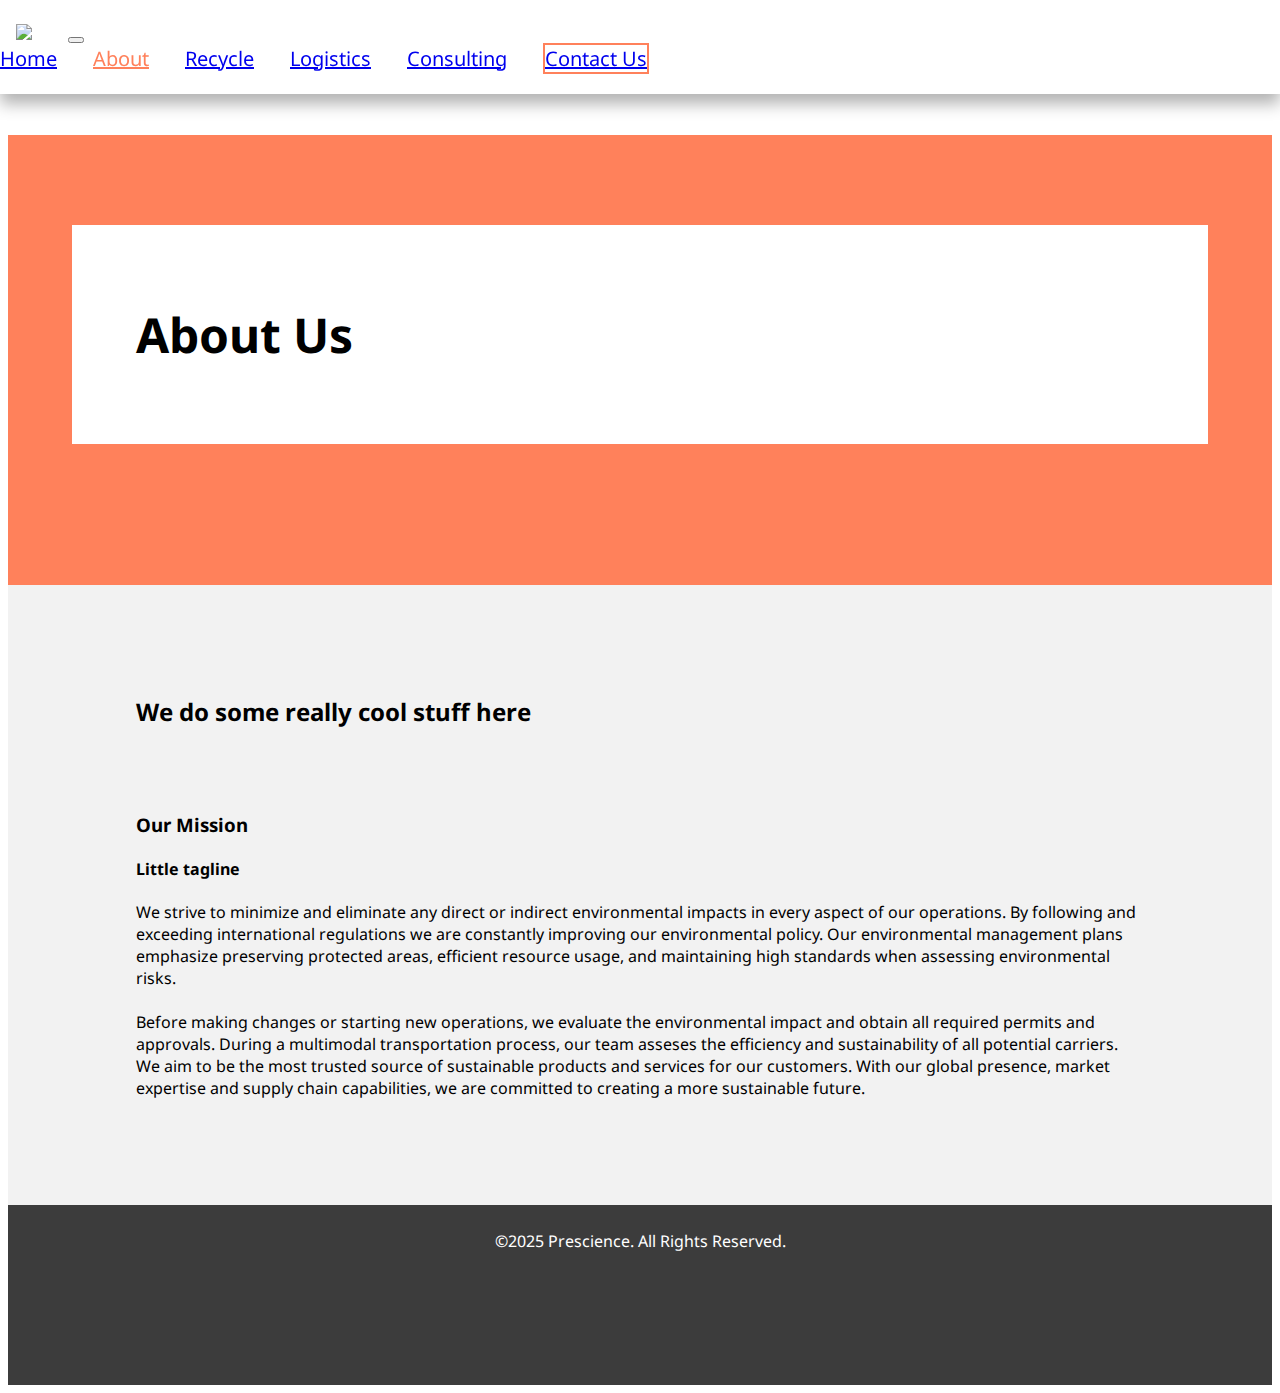
==== about.html @ 0ba4e9cc "see corresponding commits" ====
<!DOCTYPE html>
<html lang="en">
<head>
<link rel="icon" type="image/x-icon" href="favicon/favicon.ico">
<link rel="apple-touch-icon" sizes="180x180" href="favicon/apple-touch-icon.png">
<link rel="icon" type="image/png" sizes="32x32" href="favicon/favicon-32x32.png">
<link rel="icon" type="image/png" sizes="16x16" href="favicon/favicon-16x16.png">
<link rel="manifest" href="favicon/site.webmanifest">
<!--
<link rel="stylesheet" href="css/animate.css">
 -->
<meta charset="utf-8">
<meta name="viewport" content="width=device-width, initial-scale=1, shrink-to-fit=yes">
<meta name=”description” content="testing.">
<title>Prescience | About Us</title>
<link rel="preconnect" href="https://fonts.googleapis.com">
<link rel="preconnect" href="https://fonts.gstatic.com" crossorigin>
<link href="https://fonts.googleapis.com/css2?family=Noto+Sans:ital,wght@0,100;0,400;0,700;1,100;1,400;1,700&family=Poppins:wght@700&display=swap" rel="stylesheet"> 
<link rel="stylesheet" href="https://fonts.googleapis.com/css2?family=Material+Symbols+Outlined:opsz,wght,FILL,GRAD@20..48,100..700,0..1,0..1&display=swap"> 
<link href="https://cdn.jsdelivr.net/npm/bootstrap@5.3.0-alpha3/dist/css/bootstrap.min.css" rel="stylesheet" integrity="sha384-KK94CHFLLe+nY2dmCWGMq91rCGa5gtU4mk92HdvYe+M/SXH301p5ILy+dN9+nJOZ" crossorigin="anonymous">
<link rel="stylesheet" href="css/main.min.css">
</head>
<body>

 <nav class="navbar navbar-expand-lg">
    <div class="container-fluid">
      <a class="navbar-brand" href="#"><img class="navbar-logo" src="img/prescience-logo.png"></a>
      <button class="navbar-toggler" type="button" data-bs-toggle="collapse" data-bs-target="#navbarNavAltMarkup" aria-controls="navbarNavAltMarkup" aria-expanded="false" aria-label="Toggle navigation">
        <span class="navbar-toggler-icon"></span>
      </button>
      <div class="collapse navbar-collapse" id="navbarNavAltMarkup">
        <div class="navbar-nav">
          <a class="nav-link" href="index.html">Home</a>
          <a class="nav-link active" aria-current="page" href="about.html">About</a>
          <a class="nav-link" href="recycle.html">Recycle</a>
          <a class="nav-link" href="logistics.html">Logistics</a>
          <a class="nav-link" href="consulting.html">Consulting</a>
          <a class="nav-link contact-us-nav" href="contact-us.html">Contact Us</a>
        </div>
        <!--<form class="d-flex nav-search" role="search">
            <input class="form-control me-2" type="search" placeholder="Search" aria-label="Search">
            <button class="btn btn-outline-success" type="submit">Search</button>
          </form>-->
      </div>
    </div>
  </nav>
<section class="content container-fluid">

    <section class="about-heading-section container-fluid">
        <div class="row">
            <div class="col-5 about-heading-float">
              <div class="row">
                <div class="col-12">
                  <h1>About Us</h1>
                </div>
              </div>
            </div>
        </div>
    </section>

    <section class="about-body-section container-fluid">
        <div class="row">
            <div class="col-12 about-tagline">
                <h2> We do some really cool stuff here</h2>
            </div>
            <div class="col-12 about-body-content">
                <h3>Our Mission</h3>
                <h4>Little tagline</h4>
                <p>We strive to minimize and eliminate any direct or indirect environmental impacts in every aspect of our operations. By following and exceeding international regulations we are constantly improving our environmental policy. Our environmental management plans emphasize preserving protected areas, efficient resource usage, and maintaining high standards when assessing environmental risks.
                    <br><br>
                    Before making changes or starting new operations, we evaluate the environmental impact and obtain all required permits and approvals. During a multimodal transportation process, our team asseses the efficiency and sustainability of all potential carriers. We aim to be the most trusted source of sustainable products and services for our customers. With our global presence, market expertise and supply chain capabilities, we are committed to creating a more sustainable future.
                </p>
            </div>
        </div>
    </section>

    <footer class="footer-section container-fluid">
        <div class="row footer-top">
    
          
        <div class="col-12 col-sm-12 col-md-12 col-lg-4 footer-nav footer-copyright">
          <p>&copy;2025 Prescience. All Rights Reserved.</p>
          </div>
        
        <div class="col-12 col-sm-12 col-md-12 col-lg-4 footer-logo">
          <a href="index.html">
            <img alt="" src="img/prescience-logo-white.png">
          </a>
        </div>
    
        <div class="col-12 col-sm-12 col-md-12 col-lg-4 footer-nav">
          <a href="contact-us.html" class="footer-link">Contact Us</a>
          <a href="#" class="footer-link">Privacy Policy</a>
          <a href="#" class="footer-link">Terms &amp; Conditions</a>
        </div>
        </div>
    
    </footer>
    
    
    </section>
    
     <script src="https://cdn.jsdelivr.net/npm/bootstrap@5.3.0-alpha3/dist/js/bootstrap.bundle.min.js" integrity="sha384-ENjdO4Dr2bkBIFxQpeoTz1HIcje39Wm4jDKdf19U8gI4ddQ3GYNS7NTKfAdVQSZe" crossorigin="anonymous"></script>
     <script src="main.js"></script> 
    </body>
    </html>
---- css/main.min.css ----
body{font-family:"Noto Sans",sans-serif,"Noto Sans"}.content{margin-top:15vh;margin-left:0;margin-right:0;padding:0}.navbar{position:fixed;top:0;left:0;width:100%;height:relative;z-index:100;background-color:#fff;padding-top:2.5vh;padding-bottom:2.5vh;box-shadow:0 10px 15px 0 rgba(0,0,0,.3)}.navbar .navbar-collapse{text-align:left}.navbar .navbar-brand{margin-right:2em;margin-left:1em;width:30vw}@media (min-width:768px){.navbar .navbar-brand{width:20vw}}@media (min-width:992px){.navbar .navbar-brand{width:12vw}}.navbar .navbar-brand .navbar-logo{left:0;top:0;width:100%}.navbar .nav-link{font-size:1.25em}@media (min-width:992px){.navbar .nav-link{margin-right:2vw}}@media (min-width:1200px){.navbar .nav-link{margin-right:2.5vw}}.navbar .nav-link:hover{color:#ff815b}.navbar .navbar-nav .nav-link.active,.navbar .navbar-nav .navbar-nav .nav-link.show{color:#ff815b}.navbar .navbar-nav .contact-us-nav{border:2px solid #ff815b}.navbar .navbar-nav .contact-us-nav:hover{color:#fff;background-color:#ff815b}.navbar .navbar-nav .contact-us-nav.active{color:#fff;background-color:#ff815b}.navbar .nav-search{position:absolute;right:5%}.navbar .nav-search .btn{color:#000;border-color:#ff815b}.navbar .nav-search .btn:hover{background-color:#ff815b;color:#fff}footer{background-color:#3c3c3c;height:30vh;overflow:hidden;width:100%;margin:auto;text-align:center;display:grid;place-items:center}@media (min-width:992px){footer{height:20vh}}footer .footer-top{padding:1vh 0;margin:auto;width:100%}footer .footer-logo{margin:auto;text-align:center;min-height:10vh}@media (min-width:992px){footer .footer-logo{height:15vh}}@media (min-width:1200px){footer .footer-logo{height:20vh}}footer .footer-logo img{height:10vh}@media (min-width:992px){footer .footer-logo img{height:15vh}}@media (min-width:1200px){footer .footer-logo img{height:20vh}}footer .footer-nav{margin:auto;text-align:center}footer .footer-nav .footer-link{text-decoration:none;padding-bottom:.5vw;color:#fff;display:block}footer .footer-nav .footer-link:hover{color:#ff815b}footer .footer-copyright{margin:auto}footer .footer-copyright p{color:#fff}.content{background-color:#f2f2f2}.intro-hero{position:relative;overflow:hidden;padding:0;max-height:70vh}.intro-hero .hero-img-container{width:100%;padding:0;margin:auto}.intro-hero .hero-img-container .hero-img{width:100%;height:auto}.intro-hero .hero-overlay{position:absolute;top:0;left:0;width:100%;height:100%;background-image:linear-gradient(to right,#000,rgba(51,51,51,.25));color:#fff;text-shadow:0 1px 3px rgba(0,0,0,.01);display:flex;justify-content:center;align-items:center}.intro-hero .hero-overlay .hero-content{padding-left:10%;margin:auto;width:100%}.intro-hero .hero-overlay .hero-content h2{font-size:2em;margin-bottom:2vh;font:Poppins,sans-serif,Poppins;font-weight:700}@media (min-width:768px){.intro-hero .hero-overlay .hero-content h2{margin-bottom:5vh;font-size:3em}}.intro-hero .hero-overlay .hero-content p{font-size:1em;margin-bottom:2vh}@media (min-width:768px){.intro-hero .hero-overlay .hero-content p{margin-bottom:5vh;font-size:1.5em}}.intro-hero .hero-overlay .hero-content .btn{font-size:1em;background-color:#ff815b;border-color:#ff815b}.intro-hero .hero-overlay .hero-content .btn:hover{background-color:#ff5b5b;border-color:#ff5b5b}@media (min-width:768px){.intro-hero .hero-overlay .hero-content .btn{font-size:1.25em}}.intro-callout-section{padding:10vh 5vw}.intro-callout-section .intro-callout-heading{display:flex;justify-content:center;align-items:center}.intro-callout-section .intro-callout-heading h3{font:Poppins,sans-serif,Poppins;font-size:3.5em}.intro-callout-section .intro-callout-heading h3 b{color:#ff815b;font-weight:400}.intro-callout-section .intro-callout-body .intro-callout-icon{font-size:5em;color:#ff815b;font-weight:900;display:flex;justify-content:center;align-items:center;margin-bottom:5vh}.intro-callout-section .intro-callout-body h4{font-weight:700;font-size:2em}.intro-callout-section .intro-callout-body p{line-height:2em}.our-mission-section{background-color:#ff815b;height:auto;min-height:60vh;padding:10vh 5vw;margin-bottom:10vh}.our-mission-section .our-mission-float{background-color:#fff;padding:5vh 5vw;width:100%}@media (min-width:768px){.our-mission-section .our-mission-float{width:auto;display:grid;place-items:right}}@media (min-width:992px){.our-mission-section .our-mission-float{width:auto}}.our-mission-section .our-mission-float h3{font:Poppins,sans-serif,Poppins;font-weight:700;font-size:3em}.our-mission-section .our-mission-float .learn-more{background-color:#ff815b;border-color:#ff815b}.our-mission-section .our-mission-float .learn-more:hover{background-color:#ff5b5b;border-color:#ff5b5b}.get-started{margin-bottom:10vh}.get-started .get-started-head{margin:auto;text-align:center;width:100%;margin-bottom:10vh}.get-started .get-started-head h3{font:Poppins,sans-serif,Poppins;font-weight:700;font-size:3em;color:#000}.get-started .get-started-body{padding:0 5vw;margin:auto;width:100%}.get-started .get-started-body .get-started-quad{margin-bottom:1.5rem;text-align:left}@media (min-width:0px){.get-started .get-started-body .get-started-quad{text-align:center}}@media (min-width:768px){.get-started .get-started-body .get-started-quad{text-align:left}}.get-started .get-started-body .get-started-quad p{margin-bottom:5vh}.get-started .get-started-body .get-started-quad .get-started-icon{font-size:5em;color:#ff815b;font-weight:900;display:flex;justify-content:center;align-items:center;margin-bottom:5vh}.contact-callout-section{background-color:#333;width:100%;height:auto;padding:10vh 0;margin-bottom:10vh}.contact-callout-section .cover-container{margin:auto;max-width:42em}.contact-callout-section .cover-container h3{font:Poppins,sans-serif,Poppins;font-weight:700;font-size:3em;color:#fff}.contact-callout-section .cover-container p{font:"Noto Sans",sans-serif,"Noto Sans";color:#fff}.services-description{padding:0 10vw}.services-description .services-desc-cell{display:block;position:relative;margin-bottom:5vh}.services-description .services-desc-cell a{text-decoration:none;color:#000;display:block;width:100%;height:100%;padding:1vh 1vw}.services-description .services-desc-cell a:hover{position:relative;box-shadow:0 0 5px 0 rgba(0,0,0,.75)}.services-description .services-desc-cell a h4{font:Poppins,sans-serif,Poppins;font-weight:700;font-size:1.5em}.services-description .services-desc-cell a p{line-height:2em}.services-description .services-desc-cell a .services-desc-icon{font-size:5em;color:#ff815b;font-weight:900;display:flex;justify-content:center;align-items:center;margin-bottom:5vh}.about-callout-section{height:auto;min-height:40vh;background-color:#333;padding:5vh 5vw}.about-callout-section .about-callout-header h3{font:Poppins,sans-serif,Poppins;font-weight:700;font-size:3em;color:#fff}.about-callout-section .about-callout-body p{font:"Noto Sans",sans-serif,"Noto Sans";color:#fff}.about-callout-section .about-callout-body .learn-more{background-color:#fff;border-color:#fff;color:#000}.about-callout-section .about-callout-body .learn-more:hover{background-color:#ff815b;border-color:#ff815b;color:#fff}.about-callout-section .about-callout-body a h4{font-size:1.25em}.btn-light,.btn-light:focus,.btn-light:hover{color:#333;text-shadow:none}.triple-box-section{padding:4rem 0;background-image:linear-gradient(to right,#db5c35,#ff815b)}.triple-box-section .triple-box-header{width:100%;margin:auto;text-align:center;margin-bottom:10vh}.triple-box-section .triple-box-header h3{text-align:center;font:Poppins,sans-serif,Poppins;font-weight:700;font-size:2em;color:#fff}@media (min-width:768px){.triple-box-section .triple-box-header h3{font-size:3em}}.triple-box-section .box{background-color:#fff;padding:2rem;border:1px solid #ccc;border-radius:.5rem;margin-bottom:5vh}.triple-box-section .box .box-heading{font-size:1.5rem;margin-bottom:1rem}.triple-box-section .box .box-divider{border-top:1px solid #ccc;margin:1rem 0}.triple-box-section .box .box-content{font-size:1rem}.contact-us-section{padding:10vh 0 10vh 0}.contact-us-section h2{font:Poppins,sans-serif,Poppins;font-size:3em;font-weight:700;margin-bottom:5vh}.contact-us-section form .form-group{margin-bottom:5vh}.about-heading-section{background-color:#ff815b;height:auto;min-height:30vh;padding:10vh 5vw}.about-heading-section .about-heading-float{background-color:#fff;padding:5vh 5vw;width:100%}@media (min-width:768px){.about-heading-section .about-heading-float{width:auto;display:grid;place-items:right}}@media (min-width:992px){.about-heading-section .about-heading-float{width:auto}}.about-heading-section .about-heading-float h1{font:Poppins,sans-serif,Poppins;font-weight:700;font-size:3em}.about-body-section{padding:10vh 10vw}.about-body-section .about-tagline{padding-bottom:5vh}.about-body-section .about-body-content h3{font-weight:700}
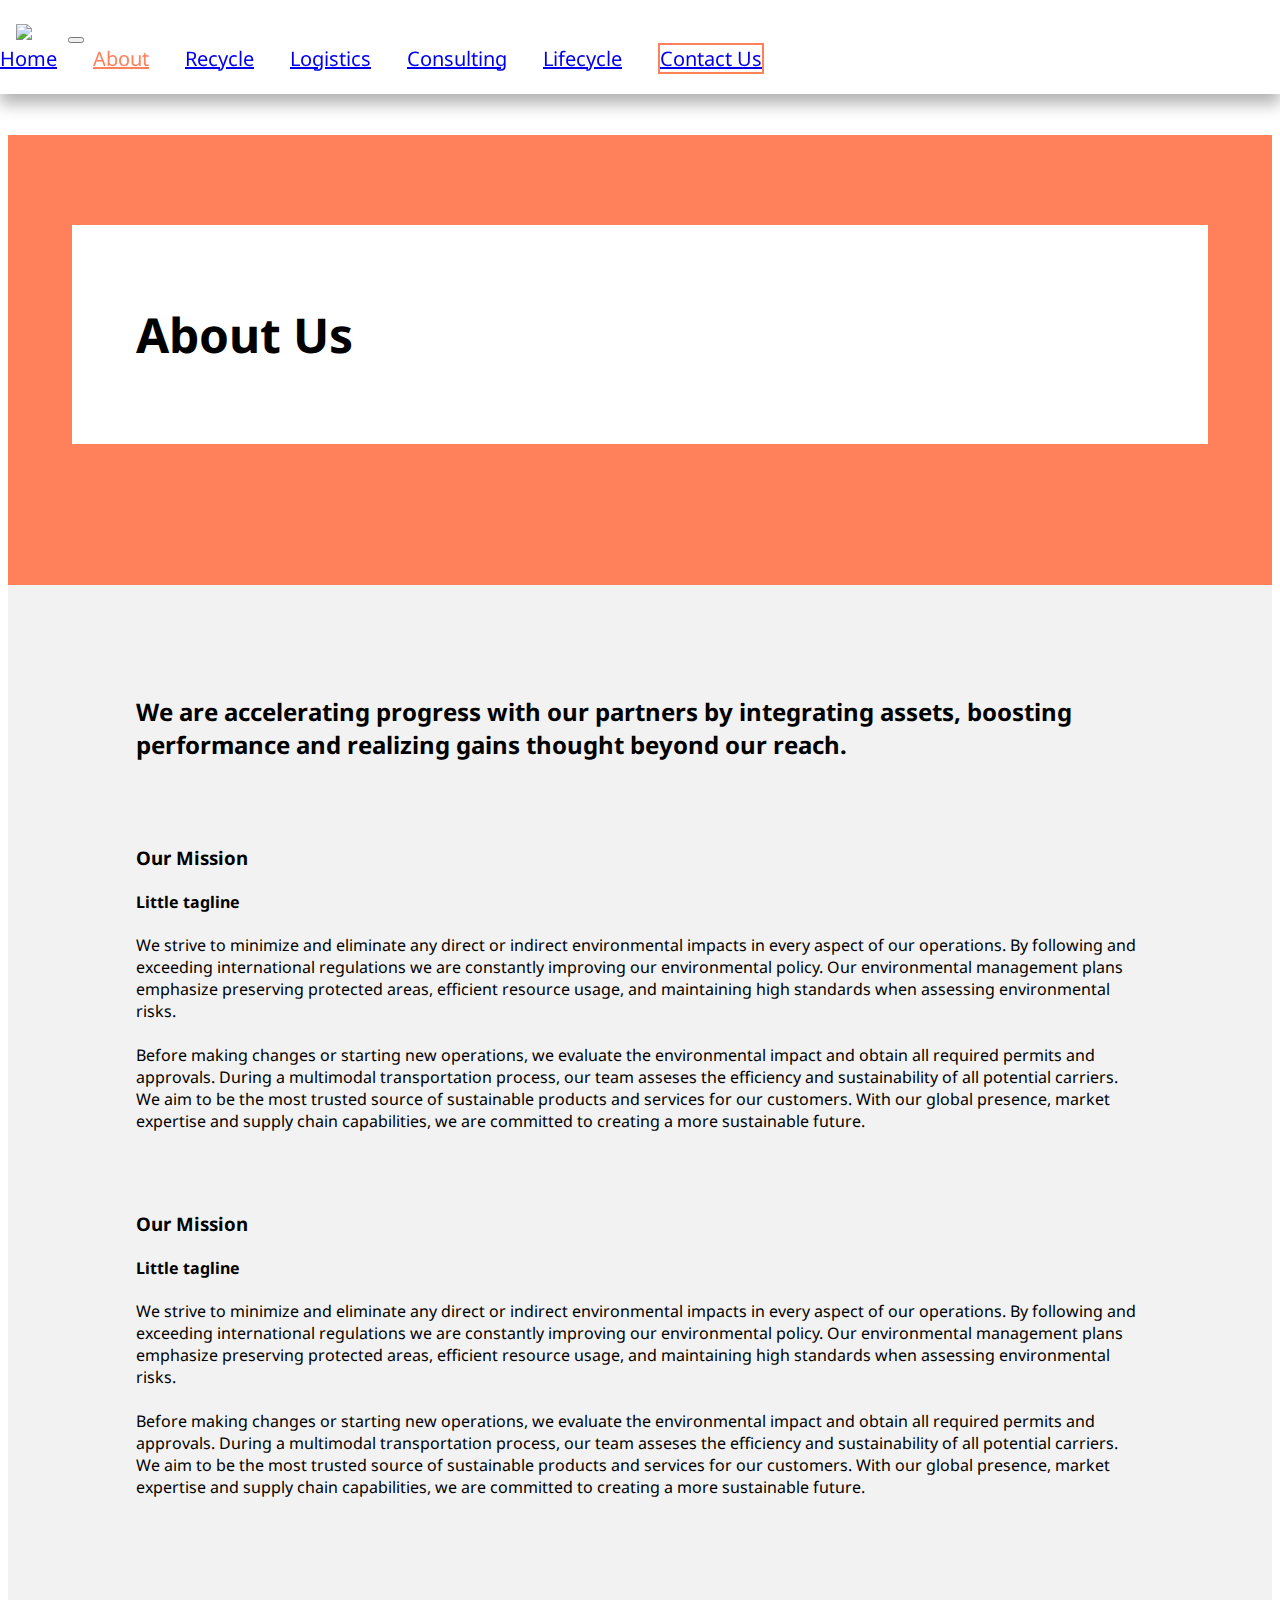
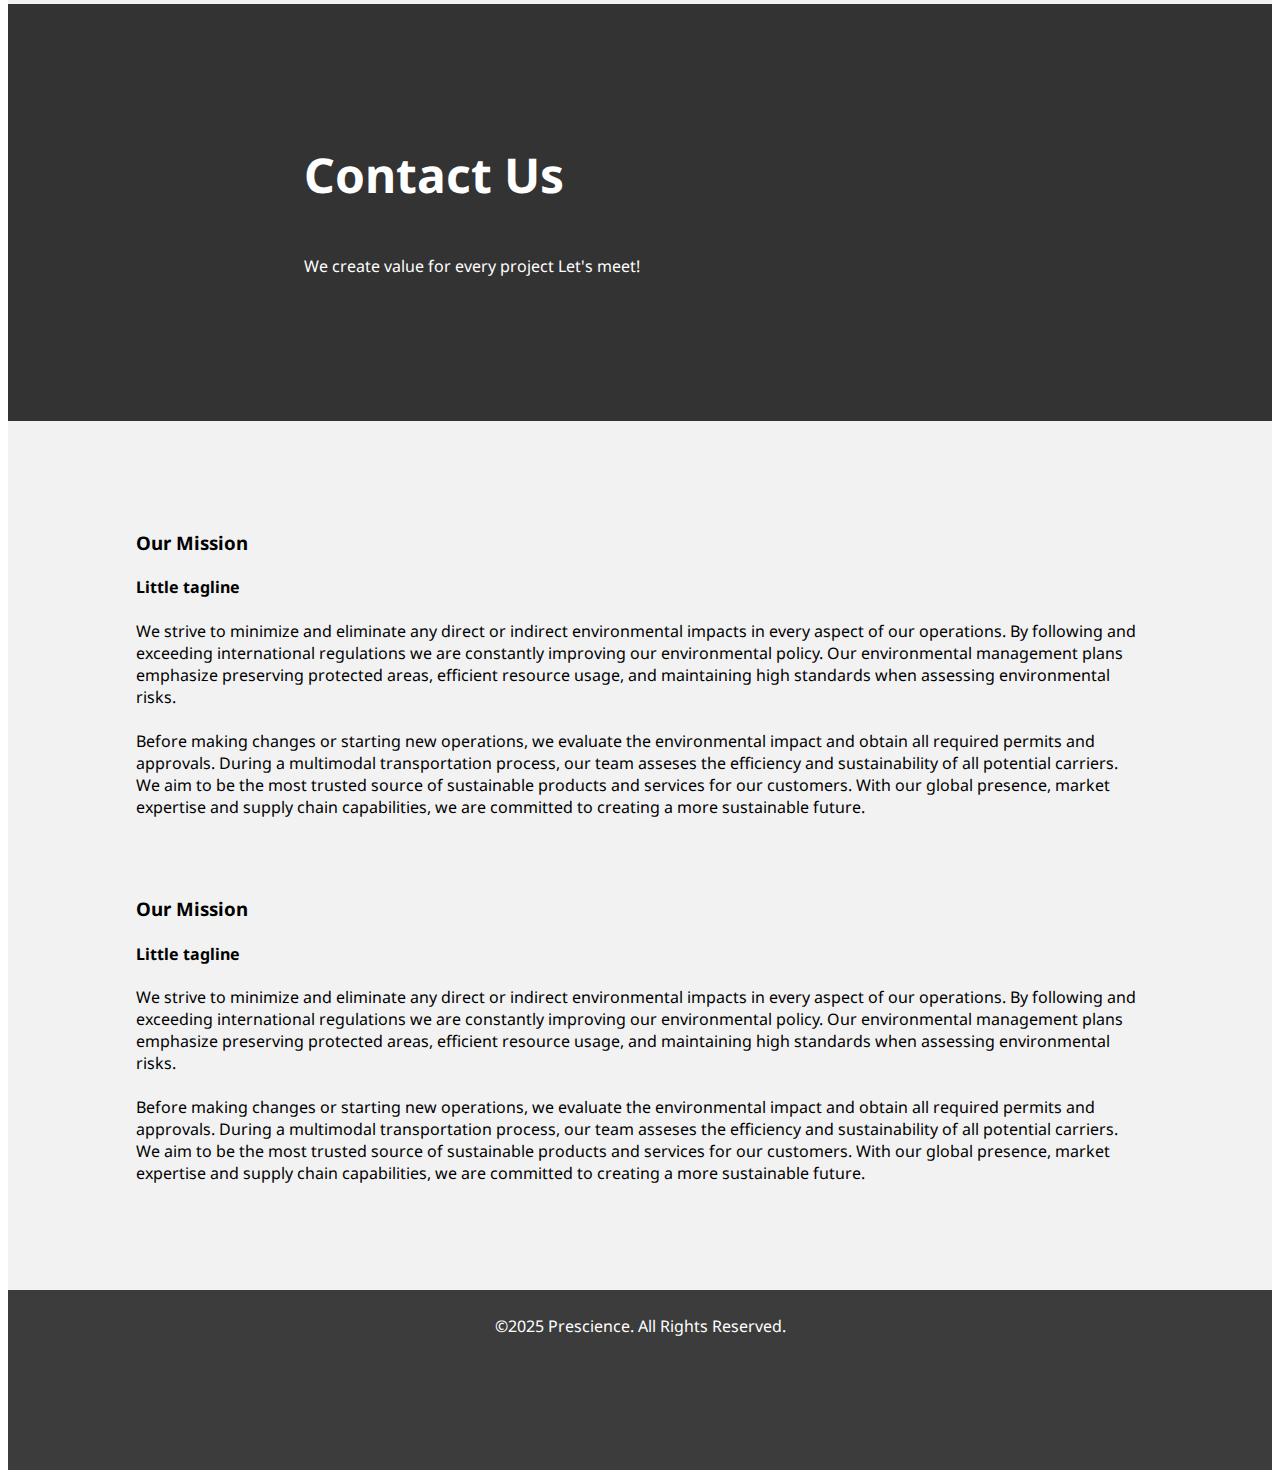
==== commit 1c6157da: "See corresponding commits" ====
--- a/about.html
+++ b/about.html
@@ -35,6 +35,7 @@
           <a class="nav-link" href="recycle.html">Recycle</a>
           <a class="nav-link" href="logistics.html">Logistics</a>
           <a class="nav-link" href="consulting.html">Consulting</a>
+          <a class="nav-link" href="lifecycle.html">Lifecycle</a>
           <a class="nav-link contact-us-nav" href="contact-us.html">Contact Us</a>
         </div>
         <!--<form class="d-flex nav-search" role="search">
@@ -46,9 +47,9 @@
   </nav>
 <section class="content container-fluid">
 
-    <section class="about-heading-section container-fluid">
+    <section class="sub-page-heading-section container-fluid">
         <div class="row">
-            <div class="col-5 about-heading-float">
+            <div class="col-5 sub-page-heading-float">
               <div class="row">
                 <div class="col-12">
                   <h1>About Us</h1>
@@ -58,12 +59,19 @@
         </div>
     </section>
 
-    <section class="about-body-section container-fluid">
+    <section class="sub-page-body-section container-fluid">
         <div class="row">
-            <div class="col-12 about-tagline">
-                <h2> We do some really cool stuff here</h2>
+            <div class="col-12 sub-page-tagline">
+                <h2> We are accelerating progress with our partners by integrating assets, boosting performance and realizing gains thought beyond our reach.</h2>
             </div>
-            <div class="col-12 about-body-content">
+            <div class="col-12 sub-page-body-content">
+                <h3>Our Mission</h3>
+                <h4>Little tagline</h4>
+                <p>We strive to minimize and eliminate any direct or indirect environmental impacts in every aspect of our operations. By following and exceeding international regulations we are constantly improving our environmental policy. Our environmental management plans emphasize preserving protected areas, efficient resource usage, and maintaining high standards when assessing environmental risks.
+                    <br><br>
+                    Before making changes or starting new operations, we evaluate the environmental impact and obtain all required permits and approvals. During a multimodal transportation process, our team asseses the efficiency and sustainability of all potential carriers. We aim to be the most trusted source of sustainable products and services for our customers. With our global presence, market expertise and supply chain capabilities, we are committed to creating a more sustainable future.
+                </p>
+                <br> <br>
                 <h3>Our Mission</h3>
                 <h4>Little tagline</h4>
                 <p>We strive to minimize and eliminate any direct or indirect environmental impacts in every aspect of our operations. By following and exceeding international regulations we are constantly improving our environmental policy. Our environmental management plans emphasize preserving protected areas, efficient resource usage, and maintaining high standards when assessing environmental risks.
@@ -73,6 +81,39 @@
             </div>
         </div>
     </section>
+
+
+    <section class="container-fluid contact-callout-section">
+      <div class="cover-container d-flex w-100 h-100 p-3 mx-auto flex-column">
+      <main class="px-3">
+          <h3>Contact Us</h3>
+          <p>We create value for every project Let's meet!</p>
+          <p>
+            <a href="contact-us.html" class="btn btn-light border-white bg-white">Contact Us</a>
+          </p>
+        </main>
+        </div>
+    </section>
+
+    <section class="sub-page-body-section container-fluid">
+      <div class="row">
+          <div class="col-12 sub-page-body-content">
+              <h3>Our Mission</h3>
+              <h4>Little tagline</h4>
+              <p>We strive to minimize and eliminate any direct or indirect environmental impacts in every aspect of our operations. By following and exceeding international regulations we are constantly improving our environmental policy. Our environmental management plans emphasize preserving protected areas, efficient resource usage, and maintaining high standards when assessing environmental risks.
+                  <br><br>
+                  Before making changes or starting new operations, we evaluate the environmental impact and obtain all required permits and approvals. During a multimodal transportation process, our team asseses the efficiency and sustainability of all potential carriers. We aim to be the most trusted source of sustainable products and services for our customers. With our global presence, market expertise and supply chain capabilities, we are committed to creating a more sustainable future.
+              </p>
+              <br> <br>
+              <h3>Our Mission</h3>
+              <h4>Little tagline</h4>
+              <p>We strive to minimize and eliminate any direct or indirect environmental impacts in every aspect of our operations. By following and exceeding international regulations we are constantly improving our environmental policy. Our environmental management plans emphasize preserving protected areas, efficient resource usage, and maintaining high standards when assessing environmental risks.
+                  <br><br>
+                  Before making changes or starting new operations, we evaluate the environmental impact and obtain all required permits and approvals. During a multimodal transportation process, our team asseses the efficiency and sustainability of all potential carriers. We aim to be the most trusted source of sustainable products and services for our customers. With our global presence, market expertise and supply chain capabilities, we are committed to creating a more sustainable future.
+              </p>
+          </div>
+      </div>
+  </section>
 
     <footer class="footer-section container-fluid">
         <div class="row footer-top">
--- a/css/main.min.css
+++ b/css/main.min.css
@@ -1 +1 @@
-body{font-family:"Noto Sans",sans-serif,"Noto Sans"}.content{margin-top:15vh;margin-left:0;margin-right:0;padding:0}.navbar{position:fixed;top:0;left:0;width:100%;height:relative;z-index:100;background-color:#fff;padding-top:2.5vh;padding-bottom:2.5vh;box-shadow:0 10px 15px 0 rgba(0,0,0,.3)}.navbar .navbar-collapse{text-align:left}.navbar .navbar-brand{margin-right:2em;margin-left:1em;width:30vw}@media (min-width:768px){.navbar .navbar-brand{width:20vw}}@media (min-width:992px){.navbar .navbar-brand{width:12vw}}.navbar .navbar-brand .navbar-logo{left:0;top:0;width:100%}.navbar .nav-link{font-size:1.25em}@media (min-width:992px){.navbar .nav-link{margin-right:2vw}}@media (min-width:1200px){.navbar .nav-link{margin-right:2.5vw}}.navbar .nav-link:hover{color:#ff815b}.navbar .navbar-nav .nav-link.active,.navbar .navbar-nav .navbar-nav .nav-link.show{color:#ff815b}.navbar .navbar-nav .contact-us-nav{border:2px solid #ff815b}.navbar .navbar-nav .contact-us-nav:hover{color:#fff;background-color:#ff815b}.navbar .navbar-nav .contact-us-nav.active{color:#fff;background-color:#ff815b}.navbar .nav-search{position:absolute;right:5%}.navbar .nav-search .btn{color:#000;border-color:#ff815b}.navbar .nav-search .btn:hover{background-color:#ff815b;color:#fff}footer{background-color:#3c3c3c;height:30vh;overflow:hidden;width:100%;margin:auto;text-align:center;display:grid;place-items:center}@media (min-width:992px){footer{height:20vh}}footer .footer-top{padding:1vh 0;margin:auto;width:100%}footer .footer-logo{margin:auto;text-align:center;min-height:10vh}@media (min-width:992px){footer .footer-logo{height:15vh}}@media (min-width:1200px){footer .footer-logo{height:20vh}}footer .footer-logo img{height:10vh}@media (min-width:992px){footer .footer-logo img{height:15vh}}@media (min-width:1200px){footer .footer-logo img{height:20vh}}footer .footer-nav{margin:auto;text-align:center}footer .footer-nav .footer-link{text-decoration:none;padding-bottom:.5vw;color:#fff;display:block}footer .footer-nav .footer-link:hover{color:#ff815b}footer .footer-copyright{margin:auto}footer .footer-copyright p{color:#fff}.content{background-color:#f2f2f2}.intro-hero{position:relative;overflow:hidden;padding:0;max-height:70vh}.intro-hero .hero-img-container{width:100%;padding:0;margin:auto}.intro-hero .hero-img-container .hero-img{width:100%;height:auto}.intro-hero .hero-overlay{position:absolute;top:0;left:0;width:100%;height:100%;background-image:linear-gradient(to right,#000,rgba(51,51,51,.25));color:#fff;text-shadow:0 1px 3px rgba(0,0,0,.01);display:flex;justify-content:center;align-items:center}.intro-hero .hero-overlay .hero-content{padding-left:10%;margin:auto;width:100%}.intro-hero .hero-overlay .hero-content h2{font-size:2em;margin-bottom:2vh;font:Poppins,sans-serif,Poppins;font-weight:700}@media (min-width:768px){.intro-hero .hero-overlay .hero-content h2{margin-bottom:5vh;font-size:3em}}.intro-hero .hero-overlay .hero-content p{font-size:1em;margin-bottom:2vh}@media (min-width:768px){.intro-hero .hero-overlay .hero-content p{margin-bottom:5vh;font-size:1.5em}}.intro-hero .hero-overlay .hero-content .btn{font-size:1em;background-color:#ff815b;border-color:#ff815b}.intro-hero .hero-overlay .hero-content .btn:hover{background-color:#ff5b5b;border-color:#ff5b5b}@media (min-width:768px){.intro-hero .hero-overlay .hero-content .btn{font-size:1.25em}}.intro-callout-section{padding:10vh 5vw}.intro-callout-section .intro-callout-heading{display:flex;justify-content:center;align-items:center}.intro-callout-section .intro-callout-heading h3{font:Poppins,sans-serif,Poppins;font-size:3.5em}.intro-callout-section .intro-callout-heading h3 b{color:#ff815b;font-weight:400}.intro-callout-section .intro-callout-body .intro-callout-icon{font-size:5em;color:#ff815b;font-weight:900;display:flex;justify-content:center;align-items:center;margin-bottom:5vh}.intro-callout-section .intro-callout-body h4{font-weight:700;font-size:2em}.intro-callout-section .intro-callout-body p{line-height:2em}.our-mission-section{background-color:#ff815b;height:auto;min-height:60vh;padding:10vh 5vw;margin-bottom:10vh}.our-mission-section .our-mission-float{background-color:#fff;padding:5vh 5vw;width:100%}@media (min-width:768px){.our-mission-section .our-mission-float{width:auto;display:grid;place-items:right}}@media (min-width:992px){.our-mission-section .our-mission-float{width:auto}}.our-mission-section .our-mission-float h3{font:Poppins,sans-serif,Poppins;font-weight:700;font-size:3em}.our-mission-section .our-mission-float .learn-more{background-color:#ff815b;border-color:#ff815b}.our-mission-section .our-mission-float .learn-more:hover{background-color:#ff5b5b;border-color:#ff5b5b}.get-started{margin-bottom:10vh}.get-started .get-started-head{margin:auto;text-align:center;width:100%;margin-bottom:10vh}.get-started .get-started-head h3{font:Poppins,sans-serif,Poppins;font-weight:700;font-size:3em;color:#000}.get-started .get-started-body{padding:0 5vw;margin:auto;width:100%}.get-started .get-started-body .get-started-quad{margin-bottom:1.5rem;text-align:left}@media (min-width:0px){.get-started .get-started-body .get-started-quad{text-align:center}}@media (min-width:768px){.get-started .get-started-body .get-started-quad{text-align:left}}.get-started .get-started-body .get-started-quad p{margin-bottom:5vh}.get-started .get-started-body .get-started-quad .get-started-icon{font-size:5em;color:#ff815b;font-weight:900;display:flex;justify-content:center;align-items:center;margin-bottom:5vh}.contact-callout-section{background-color:#333;width:100%;height:auto;padding:10vh 0;margin-bottom:10vh}.contact-callout-section .cover-container{margin:auto;max-width:42em}.contact-callout-section .cover-container h3{font:Poppins,sans-serif,Poppins;font-weight:700;font-size:3em;color:#fff}.contact-callout-section .cover-container p{font:"Noto Sans",sans-serif,"Noto Sans";color:#fff}.services-description{padding:0 10vw}.services-description .services-desc-cell{display:block;position:relative;margin-bottom:5vh}.services-description .services-desc-cell a{text-decoration:none;color:#000;display:block;width:100%;height:100%;padding:1vh 1vw}.services-description .services-desc-cell a:hover{position:relative;box-shadow:0 0 5px 0 rgba(0,0,0,.75)}.services-description .services-desc-cell a h4{font:Poppins,sans-serif,Poppins;font-weight:700;font-size:1.5em}.services-description .services-desc-cell a p{line-height:2em}.services-description .services-desc-cell a .services-desc-icon{font-size:5em;color:#ff815b;font-weight:900;display:flex;justify-content:center;align-items:center;margin-bottom:5vh}.about-callout-section{height:auto;min-height:40vh;background-color:#333;padding:5vh 5vw}.about-callout-section .about-callout-header h3{font:Poppins,sans-serif,Poppins;font-weight:700;font-size:3em;color:#fff}.about-callout-section .about-callout-body p{font:"Noto Sans",sans-serif,"Noto Sans";color:#fff}.about-callout-section .about-callout-body .learn-more{background-color:#fff;border-color:#fff;color:#000}.about-callout-section .about-callout-body .learn-more:hover{background-color:#ff815b;border-color:#ff815b;color:#fff}.about-callout-section .about-callout-body a h4{font-size:1.25em}.btn-light,.btn-light:focus,.btn-light:hover{color:#333;text-shadow:none}.triple-box-section{padding:4rem 0;background-image:linear-gradient(to right,#db5c35,#ff815b)}.triple-box-section .triple-box-header{width:100%;margin:auto;text-align:center;margin-bottom:10vh}.triple-box-section .triple-box-header h3{text-align:center;font:Poppins,sans-serif,Poppins;font-weight:700;font-size:2em;color:#fff}@media (min-width:768px){.triple-box-section .triple-box-header h3{font-size:3em}}.triple-box-section .box{background-color:#fff;padding:2rem;border:1px solid #ccc;border-radius:.5rem;margin-bottom:5vh}.triple-box-section .box .box-heading{font-size:1.5rem;margin-bottom:1rem}.triple-box-section .box .box-divider{border-top:1px solid #ccc;margin:1rem 0}.triple-box-section .box .box-content{font-size:1rem}.contact-us-section{padding:10vh 0 10vh 0}.contact-us-section h2{font:Poppins,sans-serif,Poppins;font-size:3em;font-weight:700;margin-bottom:5vh}.contact-us-section form .form-group{margin-bottom:5vh}.about-heading-section{background-color:#ff815b;height:auto;min-height:30vh;padding:10vh 5vw}.about-heading-section .about-heading-float{background-color:#fff;padding:5vh 5vw;width:100%}@media (min-width:768px){.about-heading-section .about-heading-float{width:auto;display:grid;place-items:right}}@media (min-width:992px){.about-heading-section .about-heading-float{width:auto}}.about-heading-section .about-heading-float h1{font:Poppins,sans-serif,Poppins;font-weight:700;font-size:3em}.about-body-section{padding:10vh 10vw}.about-body-section .about-tagline{padding-bottom:5vh}.about-body-section .about-body-content h3{font-weight:700}+body{font-family:"Noto Sans",sans-serif,"Noto Sans"}.content{margin-top:15vh;margin-left:0;margin-right:0;padding:0}.navbar{position:fixed;top:0;left:0;width:100%;height:relative;z-index:100;background-color:#fff;padding-top:2.5vh;padding-bottom:2.5vh;box-shadow:0 10px 15px 0 rgba(0,0,0,.3)}.navbar .navbar-collapse{text-align:left}.navbar .navbar-brand{margin-right:2em;margin-left:1em;width:30vw}@media (min-width:768px){.navbar .navbar-brand{width:20vw}}@media (min-width:992px){.navbar .navbar-brand{width:12vw}}.navbar .navbar-brand .navbar-logo{left:0;top:0;width:100%}.navbar .nav-link{font-size:1.25em}@media (min-width:992px){.navbar .nav-link{margin-right:2vw}}@media (min-width:1200px){.navbar .nav-link{margin-right:2.5vw}}.navbar .nav-link:hover{color:#ff815b}.navbar .navbar-nav .nav-link.active,.navbar .navbar-nav .navbar-nav .nav-link.show{color:#ff815b}.navbar .navbar-nav .contact-us-nav{border:2px solid #ff815b}.navbar .navbar-nav .contact-us-nav:hover{color:#fff;background-color:#ff815b}.navbar .navbar-nav .contact-us-nav.active{color:#fff;background-color:#ff815b}.navbar .nav-search{position:absolute;right:5%}.navbar .nav-search .btn{color:#000;border-color:#ff815b}.navbar .nav-search .btn:hover{background-color:#ff815b;color:#fff}footer{background-color:#3c3c3c;height:30vh;overflow:hidden;width:100%;margin:auto;text-align:center;display:grid;place-items:center}@media (min-width:992px){footer{height:20vh}}footer .footer-top{padding:1vh 0;margin:auto;width:100%}footer .footer-logo{margin:auto;text-align:center;min-height:10vh}@media (min-width:992px){footer .footer-logo{height:15vh}}@media (min-width:1200px){footer .footer-logo{height:20vh}}footer .footer-logo img{height:10vh}@media (min-width:992px){footer .footer-logo img{height:15vh}}@media (min-width:1200px){footer .footer-logo img{height:20vh}}footer .footer-nav{margin:auto;text-align:center}footer .footer-nav .footer-link{text-decoration:none;padding-bottom:.5vw;color:#fff;display:block}footer .footer-nav .footer-link:hover{color:#ff815b}footer .footer-copyright{margin:auto}footer .footer-copyright p{color:#fff}.content{background-color:#f2f2f2}.intro-hero{position:relative;overflow:hidden;padding:0;max-height:70vh}.intro-hero .hero-img-container{width:100%;padding:0;margin:auto}.intro-hero .hero-img-container .hero-img{width:100%;height:auto}.intro-hero .hero-overlay{position:absolute;top:0;left:0;width:100%;height:100%;background-image:linear-gradient(to right,#000,rgba(51,51,51,.25));color:#fff;text-shadow:0 1px 3px rgba(0,0,0,.01);display:flex;justify-content:center;align-items:center}.intro-hero .hero-overlay .hero-content{padding-left:10%;margin:auto;width:100%}.intro-hero .hero-overlay .hero-content h2{font-size:2em;margin-bottom:2vh;font:Poppins,sans-serif,Poppins;font-weight:700}@media (min-width:768px){.intro-hero .hero-overlay .hero-content h2{margin-bottom:5vh;font-size:3em}}.intro-hero .hero-overlay .hero-content p{font-size:1em;margin-bottom:2vh}@media (min-width:768px){.intro-hero .hero-overlay .hero-content p{margin-bottom:5vh;font-size:1.5em}}.intro-hero .hero-overlay .hero-content .btn{font-size:1em;background-color:#ff815b;border-color:#ff815b}.intro-hero .hero-overlay .hero-content .btn:hover{background-color:#ff5b5b;border-color:#ff5b5b}@media (min-width:768px){.intro-hero .hero-overlay .hero-content .btn{font-size:1.25em}}.intro-callout-section{padding:10vh 5vw}.intro-callout-section .intro-callout-heading{display:flex;justify-content:center;align-items:center}.intro-callout-section .intro-callout-heading h3{font:Poppins,sans-serif,Poppins;font-size:3.5em}.intro-callout-section .intro-callout-heading h3 b{color:#ff815b;font-weight:400}.intro-callout-section .intro-callout-body .intro-callout-icon{font-size:5em;color:#ff815b;font-weight:900;display:flex;justify-content:center;align-items:center;margin-bottom:5vh}.intro-callout-section .intro-callout-body h4{font-weight:700;font-size:2em}.intro-callout-section .intro-callout-body p{line-height:2em}.our-mission-section{background-color:#ff815b;height:auto;min-height:60vh;padding:10vh 5vw;margin-bottom:10vh}.our-mission-section .our-mission-float{background-color:#fff;padding:5vh 5vw;width:100%}@media (min-width:768px){.our-mission-section .our-mission-float{width:auto;display:grid;place-items:right}}@media (min-width:992px){.our-mission-section .our-mission-float{width:auto}}.our-mission-section .our-mission-float h3{font:Poppins,sans-serif,Poppins;font-weight:700;font-size:3em}.our-mission-section .our-mission-float .learn-more{background-color:#ff815b;border-color:#ff815b}.our-mission-section .our-mission-float .learn-more:hover{background-color:#ff5b5b;border-color:#ff5b5b}.get-started{margin-bottom:10vh}.get-started .get-started-head{margin:auto;text-align:center;width:100%;margin-bottom:10vh}.get-started .get-started-head h3{font:Poppins,sans-serif,Poppins;font-weight:700;font-size:3em;color:#000}.get-started .get-started-body{padding:0 5vw;margin:auto;width:100%}.get-started .get-started-body .get-started-quad{margin-bottom:1.5rem;text-align:left}@media (min-width:0px){.get-started .get-started-body .get-started-quad{text-align:center}}@media (min-width:768px){.get-started .get-started-body .get-started-quad{text-align:left}}.get-started .get-started-body .get-started-quad p{margin-bottom:5vh}.get-started .get-started-body .get-started-quad .get-started-icon{font-size:5em;color:#ff815b;font-weight:900;display:flex;justify-content:center;align-items:center;margin-bottom:5vh}.contact-callout-section{background-color:#333;width:100%;height:auto;padding:10vh 0}.contact-callout-section .cover-container{margin:auto;max-width:42em}.contact-callout-section .cover-container h3{font:Poppins,sans-serif,Poppins;font-weight:700;font-size:3em;color:#fff}.contact-callout-section .cover-container p{font:"Noto Sans",sans-serif,"Noto Sans";color:#fff}.services-description{padding:10vh 10vw}.services-description .services-desc-cell{display:block;position:relative;margin-bottom:5vh}.services-description .services-desc-cell a{text-decoration:none;color:#000;display:block;width:100%;height:100%;padding:1vh 1vw}.services-description .services-desc-cell a:hover{position:relative;box-shadow:0 0 5px 0 rgba(0,0,0,.75)}.services-description .services-desc-cell a h4{font:Poppins,sans-serif,Poppins;font-weight:700;font-size:1.5em}.services-description .services-desc-cell a p{line-height:2em}.services-description .services-desc-cell a .services-desc-icon{font-size:5em;color:#ff815b;font-weight:900;display:flex;justify-content:center;align-items:center;margin-bottom:5vh}.about-callout-section{height:auto;min-height:40vh;background-color:#333;padding:5vh 5vw}.about-callout-section .about-callout-header h3{font:Poppins,sans-serif,Poppins;font-weight:700;font-size:3em;color:#fff}.about-callout-section .about-callout-body p{font:"Noto Sans",sans-serif,"Noto Sans";color:#fff}.about-callout-section .about-callout-body .learn-more{background-color:#fff;border-color:#fff;color:#000}.about-callout-section .about-callout-body .learn-more:hover{background-color:#ff815b;border-color:#ff815b;color:#fff}.about-callout-section .about-callout-body a h4{font-size:1.25em}.btn-light,.btn-light:focus,.btn-light:hover{color:#333;text-shadow:none}.triple-box-section{padding:4rem 0;background-image:linear-gradient(to right,#db5c35,#ff815b)}.triple-box-section .triple-box-header{width:100%;margin:auto;text-align:center;margin-bottom:10vh}.triple-box-section .triple-box-header h3{text-align:center;font:Poppins,sans-serif,Poppins;font-weight:700;font-size:2em;color:#fff}@media (min-width:768px){.triple-box-section .triple-box-header h3{font-size:3em}}.triple-box-section .box{background-color:#fff;padding:2rem;border:1px solid #ccc;border-radius:.5rem;margin-bottom:5vh}.triple-box-section .box .box-heading{font-size:1.5rem;margin-bottom:1rem}.triple-box-section .box .box-divider{border-top:1px solid #ccc;margin:1rem 0}.triple-box-section .box .box-content{font-size:1rem}.contact-us-section{padding:10vh 0 10vh 0}.contact-us-section h2{font:Poppins,sans-serif,Poppins;font-size:3em;font-weight:700;margin-bottom:5vh}.contact-us-section form .form-group{margin-bottom:5vh}.sub-page-heading-section{background-color:#ff815b;height:auto;min-height:30vh;padding:10vh 5vw}.sub-page-heading-section .sub-page-heading-float{background-color:#fff;padding:5vh 5vw;width:100%}@media (min-width:768px){.sub-page-heading-section .sub-page-heading-float{width:auto;display:grid;place-items:right}}@media (min-width:992px){.sub-page-heading-section .sub-page-heading-float{width:auto}}.sub-page-heading-section .sub-page-heading-float h1{font:Poppins,sans-serif,Poppins;font-weight:700;font-size:3em}.sub-page-body-section{padding:10vh 10vw}.sub-page-body-section .sub-page-tagline{padding-bottom:5vh}.sub-page-body-section .sub-page-body-content h3{font-weight:700}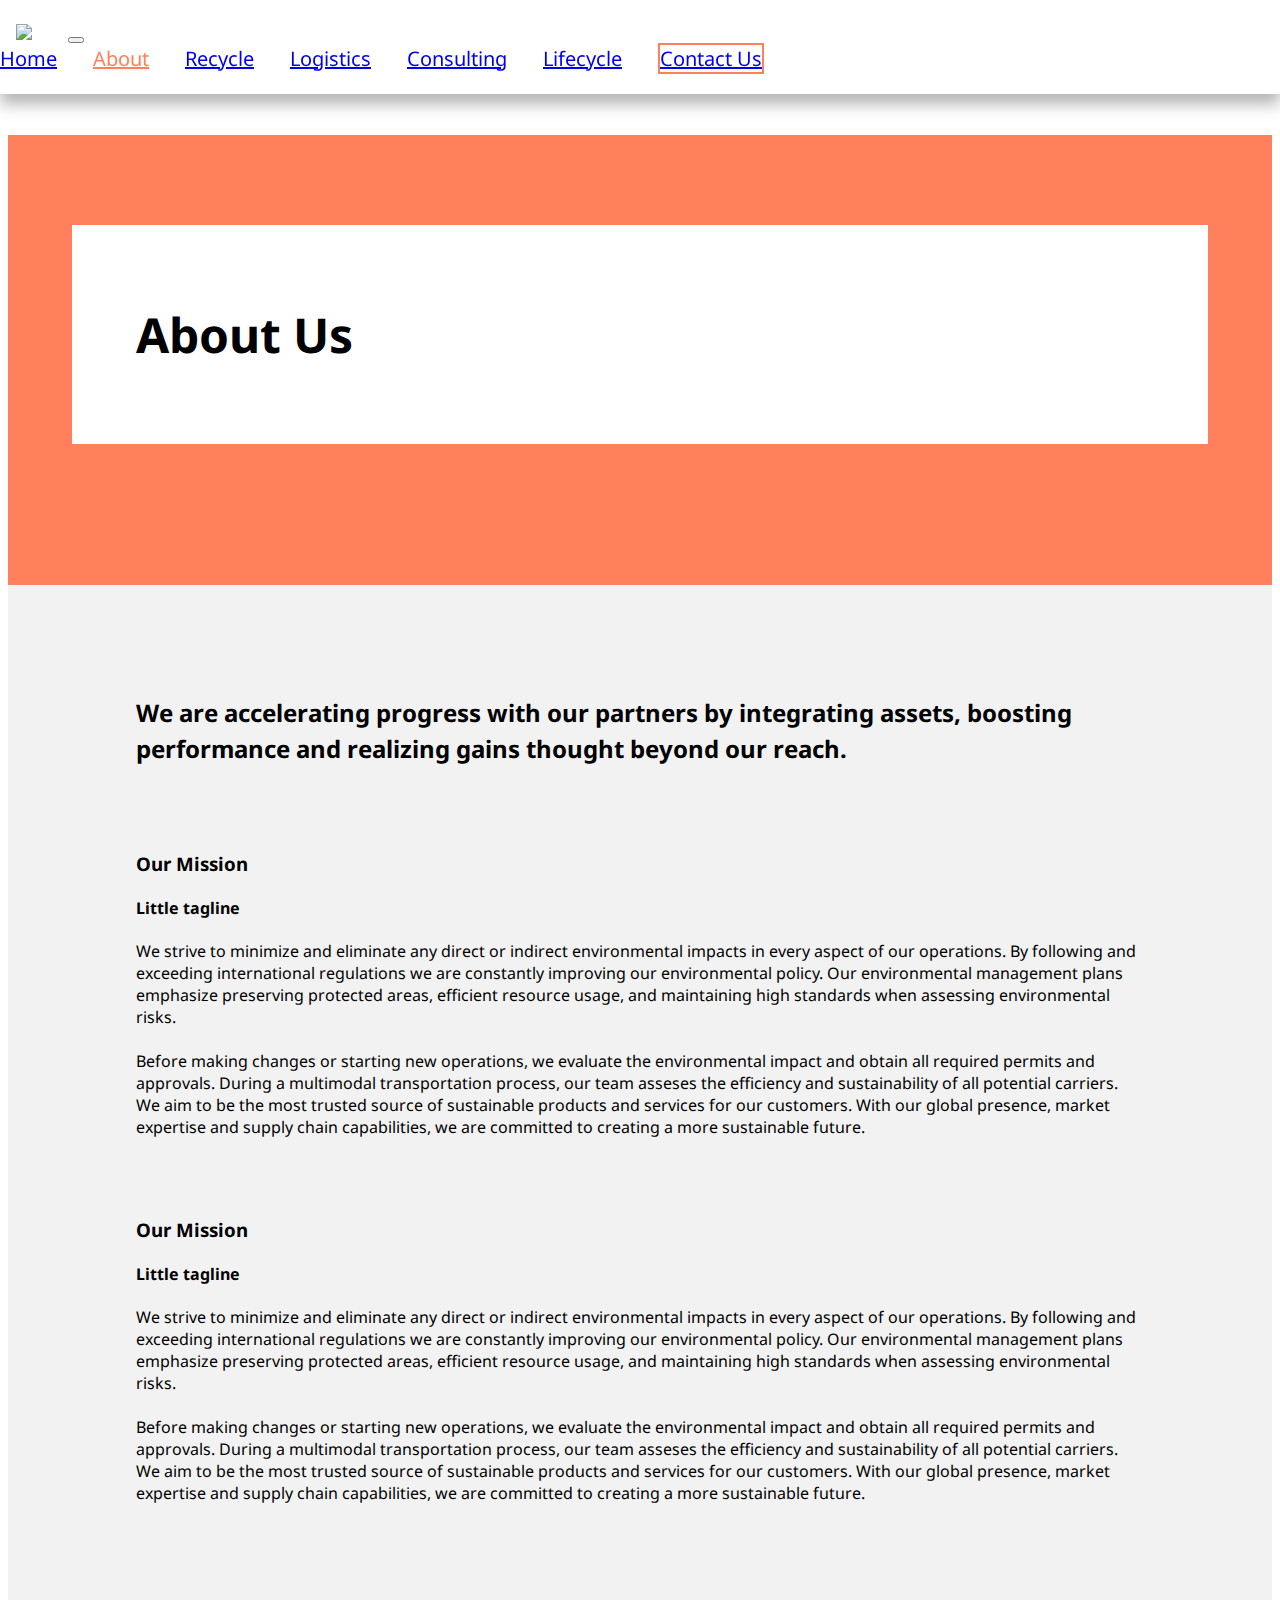
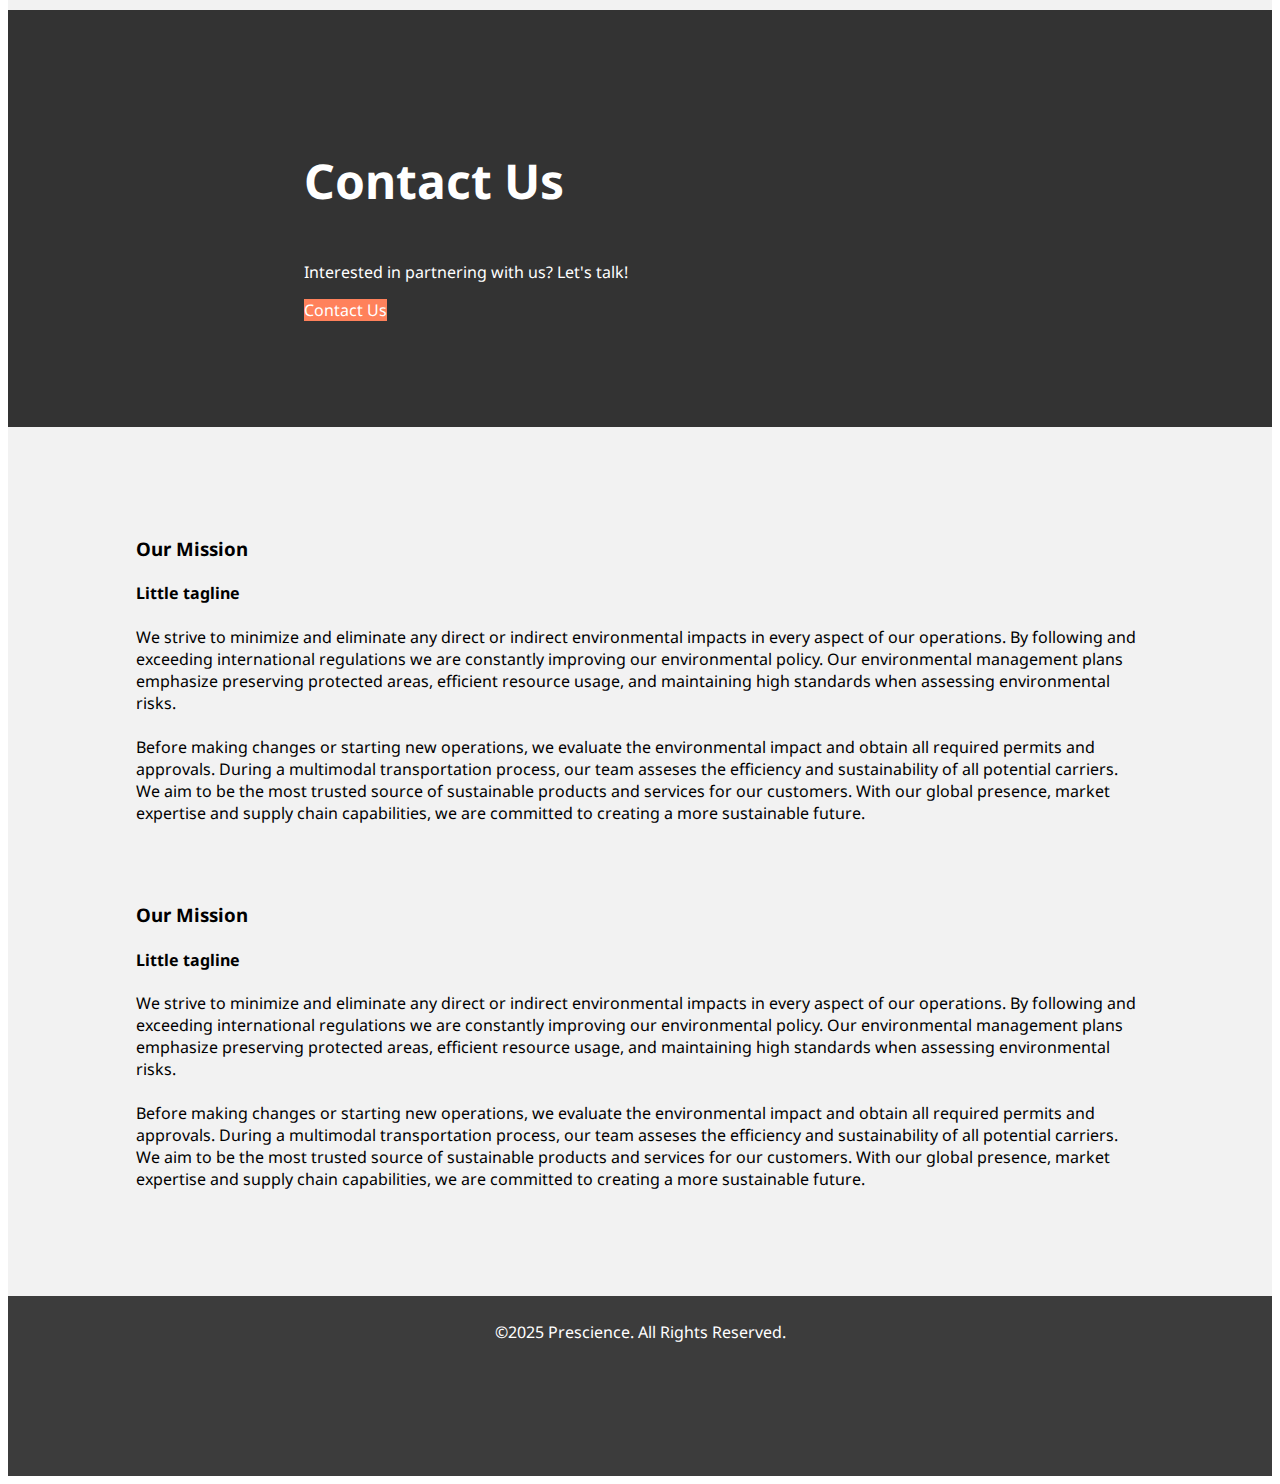
==== commit 68752f68: "more more more commits" ====
--- a/about.html
+++ b/about.html
@@ -24,7 +24,7 @@
 
  <nav class="navbar navbar-expand-lg">
     <div class="container-fluid">
-      <a class="navbar-brand" href="#"><img class="navbar-logo" src="img/prescience-logo.png"></a>
+      <a class="navbar-brand" href="index.html"><img class="navbar-logo" src="img/prescience-logo.png"></a>
       <button class="navbar-toggler" type="button" data-bs-toggle="collapse" data-bs-target="#navbarNavAltMarkup" aria-controls="navbarNavAltMarkup" aria-expanded="false" aria-label="Toggle navigation">
         <span class="navbar-toggler-icon"></span>
       </button>
@@ -87,9 +87,9 @@
       <div class="cover-container d-flex w-100 h-100 p-3 mx-auto flex-column">
       <main class="px-3">
           <h3>Contact Us</h3>
-          <p>We create value for every project Let's meet!</p>
+          <p>Interested in partnering with us? Let's talk!</p>
           <p>
-            <a href="contact-us.html" class="btn btn-light border-white bg-white">Contact Us</a>
+            <a href="contact-us.html" class="btn contact-callout-button">Contact Us</a>
           </p>
         </main>
         </div>
--- a/css/main.min.css
+++ b/css/main.min.css
@@ -1 +1 @@
-body{font-family:"Noto Sans",sans-serif,"Noto Sans"}.content{margin-top:15vh;margin-left:0;margin-right:0;padding:0}.navbar{position:fixed;top:0;left:0;width:100%;height:relative;z-index:100;background-color:#fff;padding-top:2.5vh;padding-bottom:2.5vh;box-shadow:0 10px 15px 0 rgba(0,0,0,.3)}.navbar .navbar-collapse{text-align:left}.navbar .navbar-brand{margin-right:2em;margin-left:1em;width:30vw}@media (min-width:768px){.navbar .navbar-brand{width:20vw}}@media (min-width:992px){.navbar .navbar-brand{width:12vw}}.navbar .navbar-brand .navbar-logo{left:0;top:0;width:100%}.navbar .nav-link{font-size:1.25em}@media (min-width:992px){.navbar .nav-link{margin-right:2vw}}@media (min-width:1200px){.navbar .nav-link{margin-right:2.5vw}}.navbar .nav-link:hover{color:#ff815b}.navbar .navbar-nav .nav-link.active,.navbar .navbar-nav .navbar-nav .nav-link.show{color:#ff815b}.navbar .navbar-nav .contact-us-nav{border:2px solid #ff815b}.navbar .navbar-nav .contact-us-nav:hover{color:#fff;background-color:#ff815b}.navbar .navbar-nav .contact-us-nav.active{color:#fff;background-color:#ff815b}.navbar .nav-search{position:absolute;right:5%}.navbar .nav-search .btn{color:#000;border-color:#ff815b}.navbar .nav-search .btn:hover{background-color:#ff815b;color:#fff}footer{background-color:#3c3c3c;height:30vh;overflow:hidden;width:100%;margin:auto;text-align:center;display:grid;place-items:center}@media (min-width:992px){footer{height:20vh}}footer .footer-top{padding:1vh 0;margin:auto;width:100%}footer .footer-logo{margin:auto;text-align:center;min-height:10vh}@media (min-width:992px){footer .footer-logo{height:15vh}}@media (min-width:1200px){footer .footer-logo{height:20vh}}footer .footer-logo img{height:10vh}@media (min-width:992px){footer .footer-logo img{height:15vh}}@media (min-width:1200px){footer .footer-logo img{height:20vh}}footer .footer-nav{margin:auto;text-align:center}footer .footer-nav .footer-link{text-decoration:none;padding-bottom:.5vw;color:#fff;display:block}footer .footer-nav .footer-link:hover{color:#ff815b}footer .footer-copyright{margin:auto}footer .footer-copyright p{color:#fff}.content{background-color:#f2f2f2}.intro-hero{position:relative;overflow:hidden;padding:0;max-height:70vh}.intro-hero .hero-img-container{width:100%;padding:0;margin:auto}.intro-hero .hero-img-container .hero-img{width:100%;height:auto}.intro-hero .hero-overlay{position:absolute;top:0;left:0;width:100%;height:100%;background-image:linear-gradient(to right,#000,rgba(51,51,51,.25));color:#fff;text-shadow:0 1px 3px rgba(0,0,0,.01);display:flex;justify-content:center;align-items:center}.intro-hero .hero-overlay .hero-content{padding-left:10%;margin:auto;width:100%}.intro-hero .hero-overlay .hero-content h2{font-size:2em;margin-bottom:2vh;font:Poppins,sans-serif,Poppins;font-weight:700}@media (min-width:768px){.intro-hero .hero-overlay .hero-content h2{margin-bottom:5vh;font-size:3em}}.intro-hero .hero-overlay .hero-content p{font-size:1em;margin-bottom:2vh}@media (min-width:768px){.intro-hero .hero-overlay .hero-content p{margin-bottom:5vh;font-size:1.5em}}.intro-hero .hero-overlay .hero-content .btn{font-size:1em;background-color:#ff815b;border-color:#ff815b}.intro-hero .hero-overlay .hero-content .btn:hover{background-color:#ff5b5b;border-color:#ff5b5b}@media (min-width:768px){.intro-hero .hero-overlay .hero-content .btn{font-size:1.25em}}.intro-callout-section{padding:10vh 5vw}.intro-callout-section .intro-callout-heading{display:flex;justify-content:center;align-items:center}.intro-callout-section .intro-callout-heading h3{font:Poppins,sans-serif,Poppins;font-size:3.5em}.intro-callout-section .intro-callout-heading h3 b{color:#ff815b;font-weight:400}.intro-callout-section .intro-callout-body .intro-callout-icon{font-size:5em;color:#ff815b;font-weight:900;display:flex;justify-content:center;align-items:center;margin-bottom:5vh}.intro-callout-section .intro-callout-body h4{font-weight:700;font-size:2em}.intro-callout-section .intro-callout-body p{line-height:2em}.our-mission-section{background-color:#ff815b;height:auto;min-height:60vh;padding:10vh 5vw;margin-bottom:10vh}.our-mission-section .our-mission-float{background-color:#fff;padding:5vh 5vw;width:100%}@media (min-width:768px){.our-mission-section .our-mission-float{width:auto;display:grid;place-items:right}}@media (min-width:992px){.our-mission-section .our-mission-float{width:auto}}.our-mission-section .our-mission-float h3{font:Poppins,sans-serif,Poppins;font-weight:700;font-size:3em}.our-mission-section .our-mission-float .learn-more{background-color:#ff815b;border-color:#ff815b}.our-mission-section .our-mission-float .learn-more:hover{background-color:#ff5b5b;border-color:#ff5b5b}.get-started{margin-bottom:10vh}.get-started .get-started-head{margin:auto;text-align:center;width:100%;margin-bottom:10vh}.get-started .get-started-head h3{font:Poppins,sans-serif,Poppins;font-weight:700;font-size:3em;color:#000}.get-started .get-started-body{padding:0 5vw;margin:auto;width:100%}.get-started .get-started-body .get-started-quad{margin-bottom:1.5rem;text-align:left}@media (min-width:0px){.get-started .get-started-body .get-started-quad{text-align:center}}@media (min-width:768px){.get-started .get-started-body .get-started-quad{text-align:left}}.get-started .get-started-body .get-started-quad p{margin-bottom:5vh}.get-started .get-started-body .get-started-quad .get-started-icon{font-size:5em;color:#ff815b;font-weight:900;display:flex;justify-content:center;align-items:center;margin-bottom:5vh}.contact-callout-section{background-color:#333;width:100%;height:auto;padding:10vh 0}.contact-callout-section .cover-container{margin:auto;max-width:42em}.contact-callout-section .cover-container h3{font:Poppins,sans-serif,Poppins;font-weight:700;font-size:3em;color:#fff}.contact-callout-section .cover-container p{font:"Noto Sans",sans-serif,"Noto Sans";color:#fff}.services-description{padding:10vh 10vw}.services-description .services-desc-cell{display:block;position:relative;margin-bottom:5vh}.services-description .services-desc-cell a{text-decoration:none;color:#000;display:block;width:100%;height:100%;padding:1vh 1vw}.services-description .services-desc-cell a:hover{position:relative;box-shadow:0 0 5px 0 rgba(0,0,0,.75)}.services-description .services-desc-cell a h4{font:Poppins,sans-serif,Poppins;font-weight:700;font-size:1.5em}.services-description .services-desc-cell a p{line-height:2em}.services-description .services-desc-cell a .services-desc-icon{font-size:5em;color:#ff815b;font-weight:900;display:flex;justify-content:center;align-items:center;margin-bottom:5vh}.about-callout-section{height:auto;min-height:40vh;background-color:#333;padding:5vh 5vw}.about-callout-section .about-callout-header h3{font:Poppins,sans-serif,Poppins;font-weight:700;font-size:3em;color:#fff}.about-callout-section .about-callout-body p{font:"Noto Sans",sans-serif,"Noto Sans";color:#fff}.about-callout-section .about-callout-body .learn-more{background-color:#fff;border-color:#fff;color:#000}.about-callout-section .about-callout-body .learn-more:hover{background-color:#ff815b;border-color:#ff815b;color:#fff}.about-callout-section .about-callout-body a h4{font-size:1.25em}.btn-light,.btn-light:focus,.btn-light:hover{color:#333;text-shadow:none}.triple-box-section{padding:4rem 0;background-image:linear-gradient(to right,#db5c35,#ff815b)}.triple-box-section .triple-box-header{width:100%;margin:auto;text-align:center;margin-bottom:10vh}.triple-box-section .triple-box-header h3{text-align:center;font:Poppins,sans-serif,Poppins;font-weight:700;font-size:2em;color:#fff}@media (min-width:768px){.triple-box-section .triple-box-header h3{font-size:3em}}.triple-box-section .box{background-color:#fff;padding:2rem;border:1px solid #ccc;border-radius:.5rem;margin-bottom:5vh}.triple-box-section .box .box-heading{font-size:1.5rem;margin-bottom:1rem}.triple-box-section .box .box-divider{border-top:1px solid #ccc;margin:1rem 0}.triple-box-section .box .box-content{font-size:1rem}.contact-us-section{padding:10vh 0 10vh 0}.contact-us-section h2{font:Poppins,sans-serif,Poppins;font-size:3em;font-weight:700;margin-bottom:5vh}.contact-us-section form .form-group{margin-bottom:5vh}.sub-page-heading-section{background-color:#ff815b;height:auto;min-height:30vh;padding:10vh 5vw}.sub-page-heading-section .sub-page-heading-float{background-color:#fff;padding:5vh 5vw;width:100%}@media (min-width:768px){.sub-page-heading-section .sub-page-heading-float{width:auto;display:grid;place-items:right}}@media (min-width:992px){.sub-page-heading-section .sub-page-heading-float{width:auto}}.sub-page-heading-section .sub-page-heading-float h1{font:Poppins,sans-serif,Poppins;font-weight:700;font-size:3em}.sub-page-body-section{padding:10vh 10vw}.sub-page-body-section .sub-page-tagline{padding-bottom:5vh}.sub-page-body-section .sub-page-body-content h3{font-weight:700}+body{font-family:"Noto Sans",sans-serif,"Noto Sans"}.content{margin-top:15vh;margin-left:0;margin-right:0;padding:0;width:100%;overflow:hidden}.navbar{position:fixed;top:0;left:0;width:100%;height:relative;z-index:100;background-color:#fff;padding-top:2.5vh;padding-bottom:2.5vh;box-shadow:0 10px 15px 0 rgba(0,0,0,.3)}.navbar .navbar-collapse{text-align:left}.navbar .navbar-brand{margin-right:2em;margin-left:1em;width:30vw}@media (min-width:768px){.navbar .navbar-brand{width:20vw}}@media (min-width:992px){.navbar .navbar-brand{width:12vw}}.navbar .navbar-brand .navbar-logo{left:0;top:0;width:100%}.navbar .nav-link{font-size:1.25em}@media (min-width:992px){.navbar .nav-link{margin-right:2vw}}@media (min-width:1200px){.navbar .nav-link{margin-right:2.5vw}}.navbar .nav-link:hover{color:#ff815b}.navbar .navbar-nav .nav-link.active,.navbar .navbar-nav .navbar-nav .nav-link.show{color:#ff815b}.navbar .navbar-nav .contact-us-nav{border:2px solid #ff815b}.navbar .navbar-nav .contact-us-nav:hover{color:#fff;background-color:#ff815b}.navbar .navbar-nav .contact-us-nav.active{color:#fff;background-color:#ff815b}.navbar .nav-search{position:absolute;right:5%}.navbar .nav-search .btn{color:#000;border-color:#ff815b}.navbar .nav-search .btn:hover{background-color:#ff815b;color:#fff}footer{background-color:#3c3c3c;height:30vh;overflow:hidden;width:100%;margin:auto;text-align:center;display:grid;place-items:center}@media (min-width:992px){footer{height:20vh}}footer .footer-top{padding:1vh 0;margin:auto;width:100%}footer .footer-logo{margin:auto;text-align:center;min-height:10vh}@media (min-width:992px){footer .footer-logo{height:15vh}}@media (min-width:1200px){footer .footer-logo{height:20vh}}footer .footer-logo img{height:10vh}@media (min-width:992px){footer .footer-logo img{height:15vh}}@media (min-width:1200px){footer .footer-logo img{height:20vh}}footer .footer-nav{margin:auto;text-align:center}footer .footer-nav .footer-link{text-decoration:none;padding-bottom:.5vw;color:#fff;display:block}footer .footer-nav .footer-link:hover{color:#ff815b}footer .footer-copyright{margin:auto}footer .footer-copyright p{color:#fff}.content{background-color:#f2f2f2}.intro-hero{position:relative;overflow:hidden;padding:0;max-height:70vh}.intro-hero .hero-img-container{width:100%;padding:0;margin:auto}.intro-hero .hero-img-container .hero-img{width:100%;height:auto}.intro-hero .hero-overlay{position:absolute;top:0;left:0;width:100%;height:100%;background-image:linear-gradient(to right,#000,rgba(51,51,51,.25));color:#fff;text-shadow:0 1px 3px rgba(0,0,0,.01);display:flex;justify-content:center;align-items:center}.intro-hero .hero-overlay .hero-content{padding-left:10%;margin:auto;width:100%}.intro-hero .hero-overlay .hero-content h2{font-size:2em;margin-bottom:2vh;font:Poppins,sans-serif,Poppins;font-weight:700}@media (min-width:768px){.intro-hero .hero-overlay .hero-content h2{margin-bottom:5vh;font-size:3em}}.intro-hero .hero-overlay .hero-content p{font-size:1em;margin-bottom:2vh}@media (min-width:768px){.intro-hero .hero-overlay .hero-content p{margin-bottom:5vh;font-size:1.5em}}.intro-hero .hero-overlay .hero-content .btn{font-size:1em;background-color:#ff815b;color:#fff;text-decoration:none}.intro-hero .hero-overlay .hero-content .btn:hover{background-color:#333;border-color:#fff;border-width:1px;border-style:solid}@media (min-width:768px){.intro-hero .hero-overlay .hero-content .btn{font-size:1.25em}}.intro-callout-section{padding:10vh 5vw}.intro-callout-section .intro-callout-heading{display:flex;justify-content:center;align-items:center}.intro-callout-section .intro-callout-heading h3{font:Poppins,sans-serif,Poppins;font-size:3.5em;line-height:1.5em}.intro-callout-section .intro-callout-heading h3 b{color:#ff815b;font-weight:400}.intro-callout-section .intro-callout-body .intro-callout-icon{font-size:5em;color:#ff815b;font-weight:900;display:flex;justify-content:center;align-items:center;margin-bottom:5vh}.intro-callout-section .intro-callout-body h4{font-weight:700;font-size:2em}.intro-callout-section .intro-callout-body p{line-height:2em}.our-mission-section{background-image:url(../img/light-streaks-traffic.jpg),linear-gradient(to right,#000,rgba(51,51,51,.25));background-size:cover;background-position:center center;background-blend-mode:multiply;height:auto;min-height:60vh;padding:10vh 5vw;margin-bottom:10vh}.our-mission-section .our-mission-float{background-color:#333;padding:5vh 5vw;width:100%}@media (min-width:768px){.our-mission-section .our-mission-float{width:auto;display:grid;place-items:right}}@media (min-width:992px){.our-mission-section .our-mission-float{width:auto}}.our-mission-section .our-mission-float h3{font:Poppins,sans-serif,Poppins;font-weight:700;font-size:3em;color:#fff}.our-mission-section .our-mission-float p{color:#fff}.our-mission-section .our-mission-float .learn-more{background-color:#ff815b;color:#fff;text-decoration:none}.our-mission-section .our-mission-float .learn-more:hover{background-color:#333;border-color:#fff;border-width:1px;border-style:solid}.get-started{margin-bottom:10vh}.get-started .get-started-head{margin:auto;text-align:center;width:100%;margin-bottom:10vh}.get-started .get-started-head h3{font:Poppins,sans-serif,Poppins;font-weight:700;font-size:3em;color:#000}.get-started .get-started-body{padding:0 5vw;margin:auto;width:100%}.get-started .get-started-body .get-started-quad{margin-bottom:1.5rem;text-align:left}@media (min-width:0px){.get-started .get-started-body .get-started-quad{text-align:center}}@media (min-width:768px){.get-started .get-started-body .get-started-quad{text-align:left}}.get-started .get-started-body .get-started-quad p{margin-bottom:5vh}.get-started .get-started-body .get-started-quad .get-started-icon{font-size:5em;color:#ff815b;font-weight:900;display:flex;justify-content:center;align-items:center;margin-bottom:5vh}.contact-callout-section{background-color:#333;width:100%;height:auto;padding:10vh 0}.contact-callout-section .contact-callout-button{background-color:#ff815b;color:#fff;text-decoration:none}.contact-callout-section .contact-callout-button:hover{background-color:#333;border-color:#fff;border-width:1px;border-style:solid}.contact-callout-section .cover-container{margin:auto;max-width:42em}.contact-callout-section .cover-container h3{font:Poppins,sans-serif,Poppins;font-weight:700;font-size:3em;color:#fff}.contact-callout-section .cover-container p{font:"Noto Sans",sans-serif,"Noto Sans";color:#fff}.services-description{padding:10vh 10vw}.services-description .services-desc-cell{display:block;position:relative;margin-bottom:5vh}.services-description .services-desc-cell a{text-decoration:none;color:#000;display:block;width:100%;height:100%;padding:1vh 1vw}.services-description .services-desc-cell a:hover{position:relative;z-index:1;transform:translateY(-5px);box-shadow:0 5px 10px rgba(0,0,0,.2);transition:all .2s ease-in-out}.services-description .services-desc-cell a h4{font:Poppins,sans-serif,Poppins;font-weight:700;font-size:1.5em}.services-description .services-desc-cell a p{line-height:2em}.services-description .services-desc-cell a .services-desc-icon{font-size:5em;color:#ff815b;font-weight:900;display:flex;justify-content:center;align-items:center;margin-bottom:5vh}.about-callout-section{height:auto;min-height:40vh;background-color:#333;padding:5vh 5vw}.about-callout-section .about-callout-header h3{font:Poppins,sans-serif,Poppins;font-weight:700;font-size:3em;color:#fff}.about-callout-section .about-callout-body p{font:"Noto Sans",sans-serif,"Noto Sans";color:#fff}.about-callout-section .about-callout-body .learn-more{background-color:#fff;border-color:#fff;color:#000}.about-callout-section .about-callout-body .learn-more:hover{background-color:#ff815b;border-color:#ff815b;color:#fff}.about-callout-section .about-callout-body a h4{font-size:1.25em}.btn-light,.btn-light:focus,.btn-light:hover{color:#333;text-shadow:none}.triple-box-section{padding:4rem 0;background-image:linear-gradient(to right,#db5c35,#ff815b)}.triple-box-section .triple-box-header{width:100%;margin:auto;text-align:center;margin-bottom:10vh}.triple-box-section .triple-box-header h3{text-align:center;font:Poppins,sans-serif,Poppins;font-weight:700;font-size:2em;color:#fff}@media (min-width:768px){.triple-box-section .triple-box-header h3{font-size:3em}}.triple-box-section .box{background-color:#fff;padding:2rem;border:1px solid #ccc;border-radius:.5rem;margin-bottom:5vh}.triple-box-section .box .box-heading{font-size:1.5rem;margin-bottom:1rem}.triple-box-section .box .box-divider{border-top:1px solid #ccc;margin:1rem 0}.triple-box-section .box .box-content{font-size:1rem}.contact-us-section{padding:10vh 0 10vh 0}.contact-us-section h2{font:Poppins,sans-serif,Poppins;font-size:3em;font-weight:700;margin-bottom:5vh}.contact-us-section form .form-group{margin-bottom:5vh}.contact-us-section form .contact-callout-button{background-color:#ff815b;color:#fff;text-decoration:none}.contact-us-section form .contact-callout-button:hover{background-color:#333;border-color:#fff;border-width:1px;border-style:solid}.sub-page-heading-section{background-color:#ff815b;height:auto;min-height:30vh;padding:10vh 5vw}.sub-page-heading-section .sub-page-heading-float{background-color:#fff;padding:5vh 5vw;width:100%}@media (min-width:768px){.sub-page-heading-section .sub-page-heading-float{width:auto;display:grid;place-items:right}}@media (min-width:992px){.sub-page-heading-section .sub-page-heading-float{width:auto}}.sub-page-heading-section .sub-page-heading-float h1{font:Poppins,sans-serif,Poppins;font-weight:700;font-size:3em}.sub-page-body-section{padding:10vh 10vw}.sub-page-body-section .sub-page-tagline{padding-bottom:5vh}.sub-page-body-section .sub-page-tagline h2{line-height:1.5em}.sub-page-body-section .sub-page-body-content h3{font-weight:700}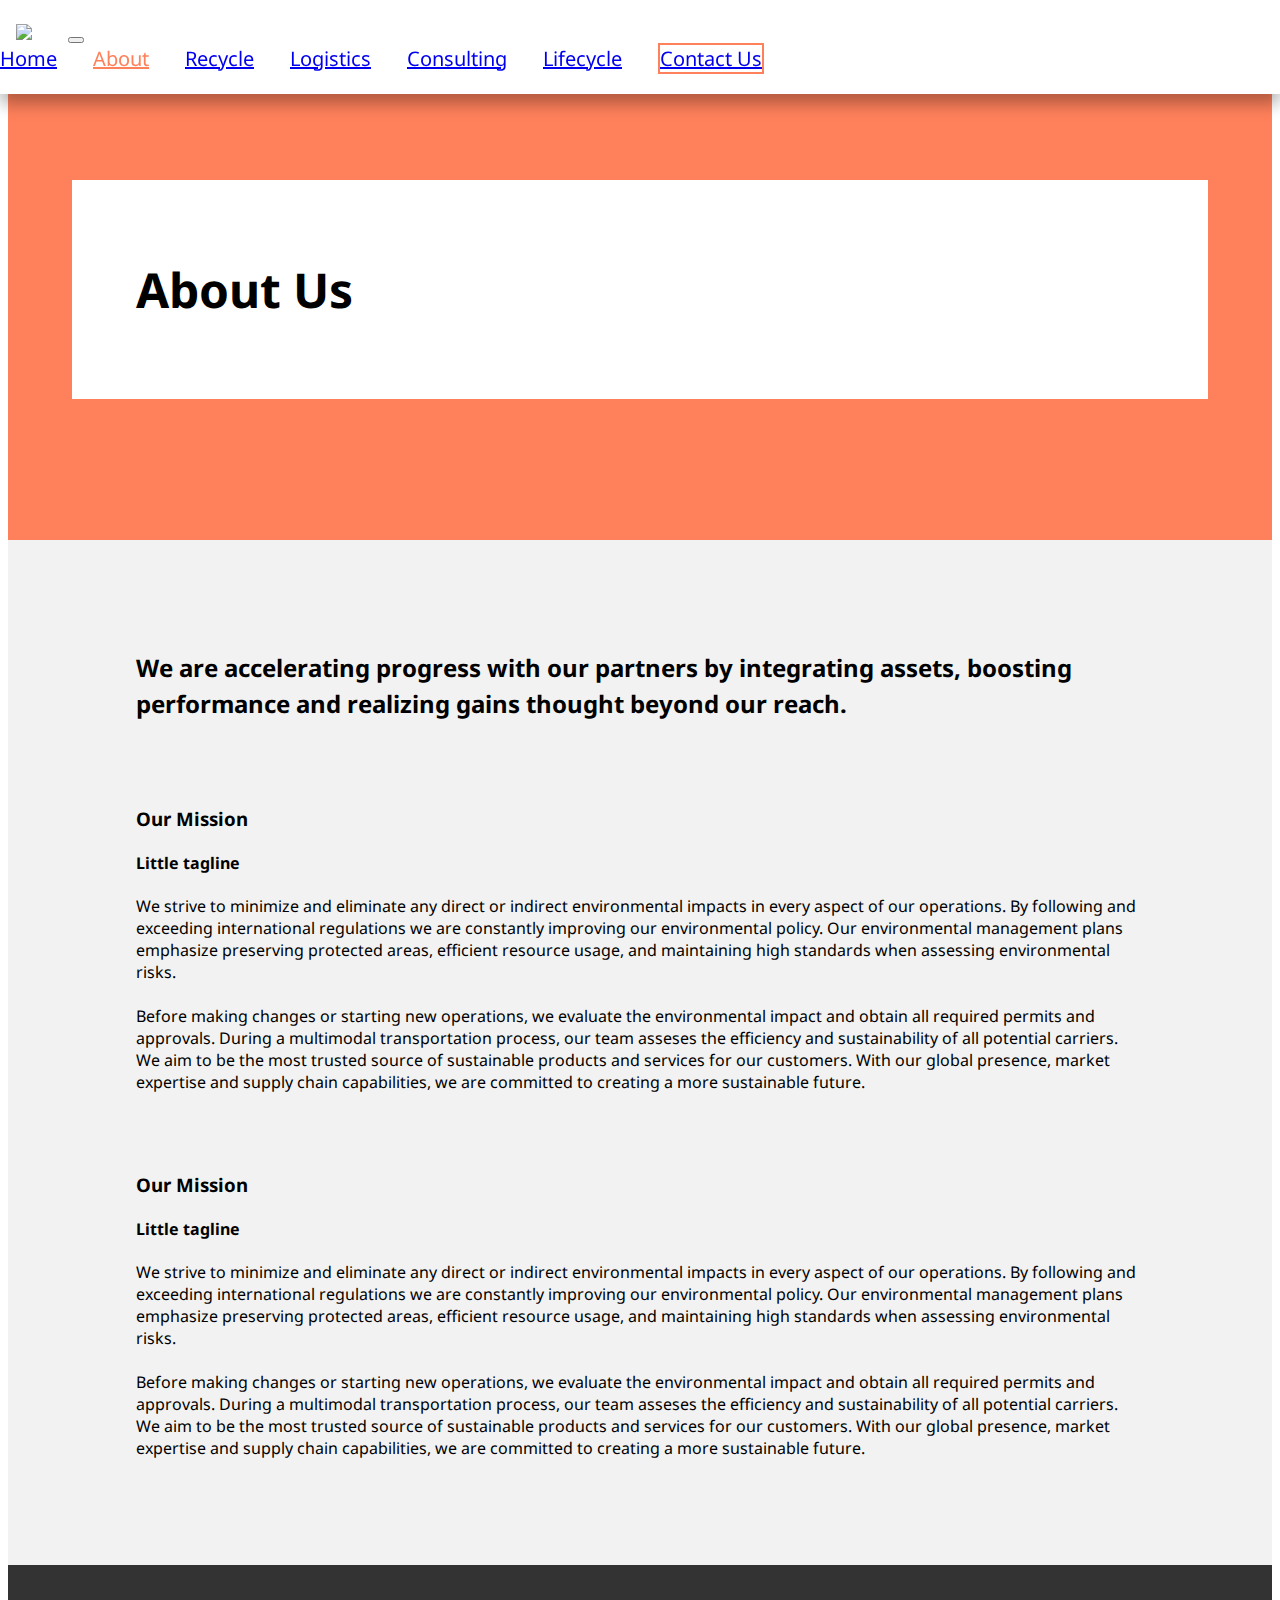
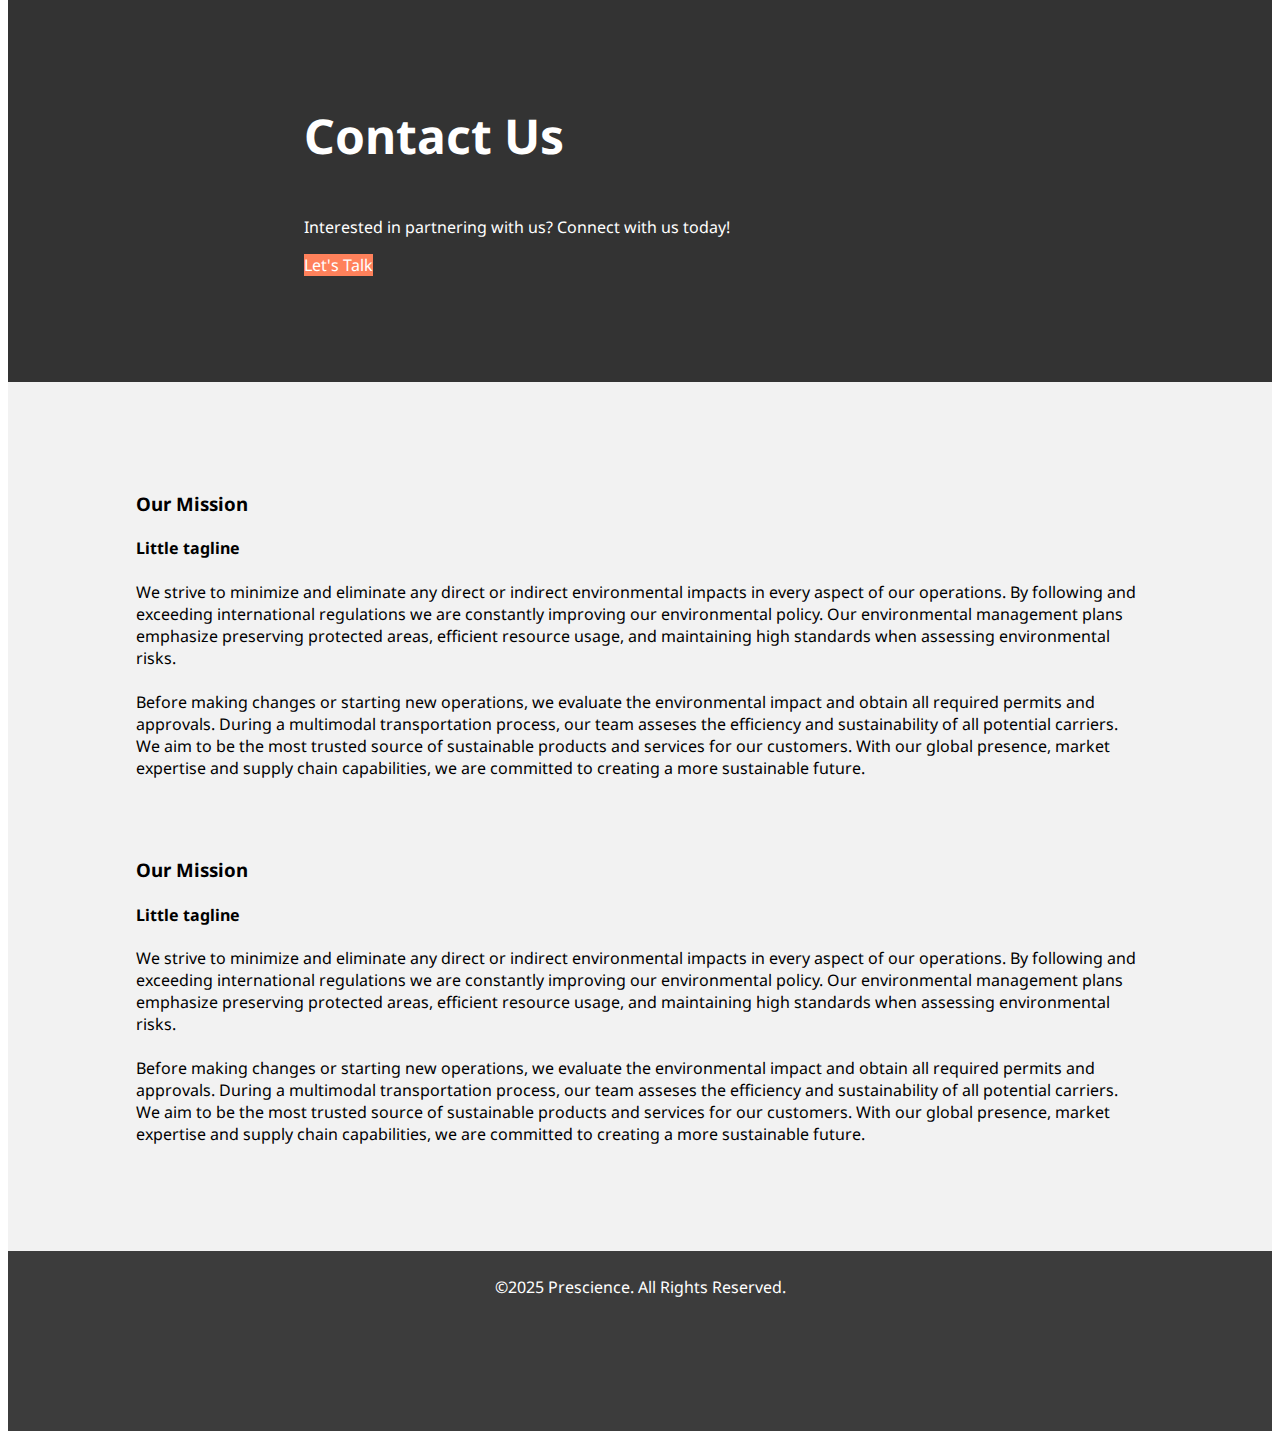
==== commit d4b1d812: "all of the commits" ====
--- a/about.html
+++ b/about.html
@@ -87,9 +87,9 @@
       <div class="cover-container d-flex w-100 h-100 p-3 mx-auto flex-column">
       <main class="px-3">
           <h3>Contact Us</h3>
-          <p>Interested in partnering with us? Let's talk!</p>
+          <p>Interested in partnering with us? Connect with us today!</p>
           <p>
-            <a href="contact-us.html" class="btn contact-callout-button">Contact Us</a>
+            <a href="contact-us.html" class="btn contact-callout-button">Let's Talk</a>
           </p>
         </main>
         </div>
--- a/css/main.min.css
+++ b/css/main.min.css
@@ -1 +1 @@
-body{font-family:"Noto Sans",sans-serif,"Noto Sans"}.content{margin-top:15vh;margin-left:0;margin-right:0;padding:0;width:100%;overflow:hidden}.navbar{position:fixed;top:0;left:0;width:100%;height:relative;z-index:100;background-color:#fff;padding-top:2.5vh;padding-bottom:2.5vh;box-shadow:0 10px 15px 0 rgba(0,0,0,.3)}.navbar .navbar-collapse{text-align:left}.navbar .navbar-brand{margin-right:2em;margin-left:1em;width:30vw}@media (min-width:768px){.navbar .navbar-brand{width:20vw}}@media (min-width:992px){.navbar .navbar-brand{width:12vw}}.navbar .navbar-brand .navbar-logo{left:0;top:0;width:100%}.navbar .nav-link{font-size:1.25em}@media (min-width:992px){.navbar .nav-link{margin-right:2vw}}@media (min-width:1200px){.navbar .nav-link{margin-right:2.5vw}}.navbar .nav-link:hover{color:#ff815b}.navbar .navbar-nav .nav-link.active,.navbar .navbar-nav .navbar-nav .nav-link.show{color:#ff815b}.navbar .navbar-nav .contact-us-nav{border:2px solid #ff815b}.navbar .navbar-nav .contact-us-nav:hover{color:#fff;background-color:#ff815b}.navbar .navbar-nav .contact-us-nav.active{color:#fff;background-color:#ff815b}.navbar .nav-search{position:absolute;right:5%}.navbar .nav-search .btn{color:#000;border-color:#ff815b}.navbar .nav-search .btn:hover{background-color:#ff815b;color:#fff}footer{background-color:#3c3c3c;height:30vh;overflow:hidden;width:100%;margin:auto;text-align:center;display:grid;place-items:center}@media (min-width:992px){footer{height:20vh}}footer .footer-top{padding:1vh 0;margin:auto;width:100%}footer .footer-logo{margin:auto;text-align:center;min-height:10vh}@media (min-width:992px){footer .footer-logo{height:15vh}}@media (min-width:1200px){footer .footer-logo{height:20vh}}footer .footer-logo img{height:10vh}@media (min-width:992px){footer .footer-logo img{height:15vh}}@media (min-width:1200px){footer .footer-logo img{height:20vh}}footer .footer-nav{margin:auto;text-align:center}footer .footer-nav .footer-link{text-decoration:none;padding-bottom:.5vw;color:#fff;display:block}footer .footer-nav .footer-link:hover{color:#ff815b}footer .footer-copyright{margin:auto}footer .footer-copyright p{color:#fff}.content{background-color:#f2f2f2}.intro-hero{position:relative;overflow:hidden;padding:0;max-height:70vh}.intro-hero .hero-img-container{width:100%;padding:0;margin:auto}.intro-hero .hero-img-container .hero-img{width:100%;height:auto}.intro-hero .hero-overlay{position:absolute;top:0;left:0;width:100%;height:100%;background-image:linear-gradient(to right,#000,rgba(51,51,51,.25));color:#fff;text-shadow:0 1px 3px rgba(0,0,0,.01);display:flex;justify-content:center;align-items:center}.intro-hero .hero-overlay .hero-content{padding-left:10%;margin:auto;width:100%}.intro-hero .hero-overlay .hero-content h2{font-size:2em;margin-bottom:2vh;font:Poppins,sans-serif,Poppins;font-weight:700}@media (min-width:768px){.intro-hero .hero-overlay .hero-content h2{margin-bottom:5vh;font-size:3em}}.intro-hero .hero-overlay .hero-content p{font-size:1em;margin-bottom:2vh}@media (min-width:768px){.intro-hero .hero-overlay .hero-content p{margin-bottom:5vh;font-size:1.5em}}.intro-hero .hero-overlay .hero-content .btn{font-size:1em;background-color:#ff815b;color:#fff;text-decoration:none}.intro-hero .hero-overlay .hero-content .btn:hover{background-color:#333;border-color:#fff;border-width:1px;border-style:solid}@media (min-width:768px){.intro-hero .hero-overlay .hero-content .btn{font-size:1.25em}}.intro-callout-section{padding:10vh 5vw}.intro-callout-section .intro-callout-heading{display:flex;justify-content:center;align-items:center}.intro-callout-section .intro-callout-heading h3{font:Poppins,sans-serif,Poppins;font-size:3.5em;line-height:1.5em}.intro-callout-section .intro-callout-heading h3 b{color:#ff815b;font-weight:400}.intro-callout-section .intro-callout-body .intro-callout-icon{font-size:5em;color:#ff815b;font-weight:900;display:flex;justify-content:center;align-items:center;margin-bottom:5vh}.intro-callout-section .intro-callout-body h4{font-weight:700;font-size:2em}.intro-callout-section .intro-callout-body p{line-height:2em}.our-mission-section{background-image:url(../img/light-streaks-traffic.jpg),linear-gradient(to right,#000,rgba(51,51,51,.25));background-size:cover;background-position:center center;background-blend-mode:multiply;height:auto;min-height:60vh;padding:10vh 5vw;margin-bottom:10vh}.our-mission-section .our-mission-float{background-color:#333;padding:5vh 5vw;width:100%}@media (min-width:768px){.our-mission-section .our-mission-float{width:auto;display:grid;place-items:right}}@media (min-width:992px){.our-mission-section .our-mission-float{width:auto}}.our-mission-section .our-mission-float h3{font:Poppins,sans-serif,Poppins;font-weight:700;font-size:3em;color:#fff}.our-mission-section .our-mission-float p{color:#fff}.our-mission-section .our-mission-float .learn-more{background-color:#ff815b;color:#fff;text-decoration:none}.our-mission-section .our-mission-float .learn-more:hover{background-color:#333;border-color:#fff;border-width:1px;border-style:solid}.get-started{margin-bottom:10vh}.get-started .get-started-head{margin:auto;text-align:center;width:100%;margin-bottom:10vh}.get-started .get-started-head h3{font:Poppins,sans-serif,Poppins;font-weight:700;font-size:3em;color:#000}.get-started .get-started-body{padding:0 5vw;margin:auto;width:100%}.get-started .get-started-body .get-started-quad{margin-bottom:1.5rem;text-align:left}@media (min-width:0px){.get-started .get-started-body .get-started-quad{text-align:center}}@media (min-width:768px){.get-started .get-started-body .get-started-quad{text-align:left}}.get-started .get-started-body .get-started-quad p{margin-bottom:5vh}.get-started .get-started-body .get-started-quad .get-started-icon{font-size:5em;color:#ff815b;font-weight:900;display:flex;justify-content:center;align-items:center;margin-bottom:5vh}.contact-callout-section{background-color:#333;width:100%;height:auto;padding:10vh 0}.contact-callout-section .contact-callout-button{background-color:#ff815b;color:#fff;text-decoration:none}.contact-callout-section .contact-callout-button:hover{background-color:#333;border-color:#fff;border-width:1px;border-style:solid}.contact-callout-section .cover-container{margin:auto;max-width:42em}.contact-callout-section .cover-container h3{font:Poppins,sans-serif,Poppins;font-weight:700;font-size:3em;color:#fff}.contact-callout-section .cover-container p{font:"Noto Sans",sans-serif,"Noto Sans";color:#fff}.services-description{padding:10vh 10vw}.services-description .services-desc-cell{display:block;position:relative;margin-bottom:5vh}.services-description .services-desc-cell a{text-decoration:none;color:#000;display:block;width:100%;height:100%;padding:1vh 1vw}.services-description .services-desc-cell a:hover{position:relative;z-index:1;transform:translateY(-5px);box-shadow:0 5px 10px rgba(0,0,0,.2);transition:all .2s ease-in-out}.services-description .services-desc-cell a h4{font:Poppins,sans-serif,Poppins;font-weight:700;font-size:1.5em}.services-description .services-desc-cell a p{line-height:2em}.services-description .services-desc-cell a .services-desc-icon{font-size:5em;color:#ff815b;font-weight:900;display:flex;justify-content:center;align-items:center;margin-bottom:5vh}.about-callout-section{height:auto;min-height:40vh;background-color:#333;padding:5vh 5vw}.about-callout-section .about-callout-header h3{font:Poppins,sans-serif,Poppins;font-weight:700;font-size:3em;color:#fff}.about-callout-section .about-callout-body p{font:"Noto Sans",sans-serif,"Noto Sans";color:#fff}.about-callout-section .about-callout-body .learn-more{background-color:#fff;border-color:#fff;color:#000}.about-callout-section .about-callout-body .learn-more:hover{background-color:#ff815b;border-color:#ff815b;color:#fff}.about-callout-section .about-callout-body a h4{font-size:1.25em}.btn-light,.btn-light:focus,.btn-light:hover{color:#333;text-shadow:none}.triple-box-section{padding:4rem 0;background-image:linear-gradient(to right,#db5c35,#ff815b)}.triple-box-section .triple-box-header{width:100%;margin:auto;text-align:center;margin-bottom:10vh}.triple-box-section .triple-box-header h3{text-align:center;font:Poppins,sans-serif,Poppins;font-weight:700;font-size:2em;color:#fff}@media (min-width:768px){.triple-box-section .triple-box-header h3{font-size:3em}}.triple-box-section .box{background-color:#fff;padding:2rem;border:1px solid #ccc;border-radius:.5rem;margin-bottom:5vh}.triple-box-section .box .box-heading{font-size:1.5rem;margin-bottom:1rem}.triple-box-section .box .box-divider{border-top:1px solid #ccc;margin:1rem 0}.triple-box-section .box .box-content{font-size:1rem}.contact-us-section{padding:10vh 0 10vh 0}.contact-us-section h2{font:Poppins,sans-serif,Poppins;font-size:3em;font-weight:700;margin-bottom:5vh}.contact-us-section form .form-group{margin-bottom:5vh}.contact-us-section form .contact-callout-button{background-color:#ff815b;color:#fff;text-decoration:none}.contact-us-section form .contact-callout-button:hover{background-color:#333;border-color:#fff;border-width:1px;border-style:solid}.sub-page-heading-section{background-color:#ff815b;height:auto;min-height:30vh;padding:10vh 5vw}.sub-page-heading-section .sub-page-heading-float{background-color:#fff;padding:5vh 5vw;width:100%}@media (min-width:768px){.sub-page-heading-section .sub-page-heading-float{width:auto;display:grid;place-items:right}}@media (min-width:992px){.sub-page-heading-section .sub-page-heading-float{width:auto}}.sub-page-heading-section .sub-page-heading-float h1{font:Poppins,sans-serif,Poppins;font-weight:700;font-size:3em}.sub-page-body-section{padding:10vh 10vw}.sub-page-body-section .sub-page-tagline{padding-bottom:5vh}.sub-page-body-section .sub-page-tagline h2{line-height:1.5em}.sub-page-body-section .sub-page-body-content h3{font-weight:700}+body{font-family:"Noto Sans",sans-serif,"Noto Sans"}.content{margin-top:10vh;margin-left:0;margin-right:0;padding:0;width:100%;overflow:hidden}.navbar{position:fixed;top:0;left:0;width:100%;height:relative;z-index:100;background-color:#fff;padding-top:2.5vh;padding-bottom:2.5vh;box-shadow:0 10px 15px 0 rgba(0,0,0,.3)}.navbar .navbar-collapse{text-align:left}.navbar .navbar-brand{margin-right:2em;margin-left:1em;width:30vw}@media (min-width:768px){.navbar .navbar-brand{width:20vw}}@media (min-width:992px){.navbar .navbar-brand{width:12vw}}.navbar .navbar-brand .navbar-logo{left:0;top:0;width:100%}.navbar .nav-link{font-size:1.25em}@media (min-width:992px){.navbar .nav-link{margin-right:2vw}}@media (min-width:1200px){.navbar .nav-link{margin-right:2.5vw}}.navbar .nav-link:hover{color:#ff815b}.navbar .navbar-nav .nav-link.active,.navbar .navbar-nav .navbar-nav .nav-link.show{color:#ff815b}.navbar .navbar-nav .contact-us-nav{border:2px solid #ff815b}.navbar .navbar-nav .contact-us-nav:hover{color:#fff;background-color:#ff815b}.navbar .navbar-nav .contact-us-nav.active{color:#fff;background-color:#ff815b}.navbar .nav-search{position:absolute;right:5%}.navbar .nav-search .btn{color:#000;border-color:#ff815b}.navbar .nav-search .btn:hover{background-color:#ff815b;color:#fff}footer{background-color:#3c3c3c;height:30vh;overflow:hidden;width:100%;margin:auto;text-align:center;display:grid;place-items:center}@media (min-width:992px){footer{height:20vh}}footer .footer-top{padding:1vh 0;margin:auto;width:100%}footer .footer-logo{margin:auto;text-align:center;min-height:10vh}@media (min-width:992px){footer .footer-logo{height:15vh}}@media (min-width:1200px){footer .footer-logo{height:20vh}}footer .footer-logo img{height:10vh}@media (min-width:992px){footer .footer-logo img{height:15vh}}@media (min-width:1200px){footer .footer-logo img{height:20vh}}footer .footer-nav{margin:auto;text-align:center}footer .footer-nav .footer-link{text-decoration:none;padding-bottom:.5vw;color:#fff;display:block}footer .footer-nav .footer-link:hover{color:#ff815b}footer .footer-copyright{margin:auto}footer .footer-copyright p{color:#fff}.content{background-color:#f2f2f2}.intro-hero{position:relative;overflow:hidden;padding:0;max-height:70vh}.intro-hero .hero-img-container{width:100%;padding:0;margin:auto}.intro-hero .hero-img-container .hero-img{width:100%;height:auto}.intro-hero .hero-overlay{position:absolute;top:0;left:0;width:100%;height:100%;background-image:linear-gradient(to right,#000,rgba(51,51,51,.25));color:#fff;text-shadow:0 1px 3px rgba(0,0,0,.01);display:flex;justify-content:center;align-items:center}.intro-hero .hero-overlay .hero-content{padding-left:10%;margin:auto;width:100%}.intro-hero .hero-overlay .hero-content h2{font-size:2em;margin-bottom:2vh;font:Poppins,sans-serif,Poppins;font-weight:700}@media (min-width:768px){.intro-hero .hero-overlay .hero-content h2{margin-bottom:5vh;font-size:3em}}.intro-hero .hero-overlay .hero-content p{font-size:1em;margin-bottom:2vh}@media (min-width:768px){.intro-hero .hero-overlay .hero-content p{margin-bottom:5vh;font-size:1.5em}}.intro-hero .hero-overlay .hero-content .btn{font-size:1em;background-color:#ff815b;color:#fff;text-decoration:none}.intro-hero .hero-overlay .hero-content .btn:hover{background-color:#333;border-color:#fff;border-width:1px;border-style:solid}@media (min-width:768px){.intro-hero .hero-overlay .hero-content .btn{font-size:1.25em}}.intro-callout-section{padding:10vh 5vw}.intro-callout-section .intro-callout-heading{display:flex;justify-content:center;align-items:center}.intro-callout-section .intro-callout-heading h3{font:Poppins,sans-serif,Poppins;font-size:3.5em;line-height:1.5em}.intro-callout-section .intro-callout-heading h3 b{color:#ff815b;font-weight:400}.intro-callout-section .intro-callout-body .intro-callout-icon{font-size:5em;color:#ff815b;font-weight:900;display:flex;justify-content:center;align-items:center;margin-bottom:5vh}.intro-callout-section .intro-callout-body h4{font-weight:700;font-size:2em}.intro-callout-section .intro-callout-body p{line-height:2em}.our-mission-section{background-image:url(../img/light-streaks-traffic.jpg),linear-gradient(to right,#000,rgba(51,51,51,.25));background-size:cover;background-position:center center;background-blend-mode:multiply;height:auto;min-height:60vh;padding:10vh 5vw;margin-bottom:10vh}.our-mission-section .our-mission-float{background-color:#333;padding:5vh 5vw;width:100%}@media (min-width:768px){.our-mission-section .our-mission-float{width:auto;display:grid;place-items:right}}@media (min-width:992px){.our-mission-section .our-mission-float{width:auto}}.our-mission-section .our-mission-float h3{font:Poppins,sans-serif,Poppins;font-weight:700;font-size:3em;color:#fff}.our-mission-section .our-mission-float p{color:#fff}.our-mission-section .our-mission-float .learn-more{background-color:#ff815b;color:#fff;text-decoration:none}.our-mission-section .our-mission-float .learn-more:hover{background-color:#333;border-color:#fff;border-width:1px;border-style:solid}.get-started{margin-bottom:10vh}.get-started .get-started-head{margin:auto;text-align:center;width:100%;margin-bottom:10vh}.get-started .get-started-head h3{font:Poppins,sans-serif,Poppins;font-weight:700;font-size:3em;color:#000}.get-started .get-started-body{padding:0 5vw;margin:auto;width:100%}.get-started .get-started-body .get-started-quad{margin-bottom:1.5rem;text-align:left}@media (min-width:0px){.get-started .get-started-body .get-started-quad{text-align:center}}@media (min-width:768px){.get-started .get-started-body .get-started-quad{text-align:left}}.get-started .get-started-body .get-started-quad p{margin-bottom:5vh}.get-started .get-started-body .get-started-quad .get-started-icon{font-size:5em;color:#ff815b;font-weight:900;display:flex;justify-content:center;align-items:center;margin-bottom:5vh}.contact-callout-section{background-color:#333;width:100%;height:auto;padding:10vh 0}.contact-callout-section .contact-callout-button{background-color:#ff815b;color:#fff;text-decoration:none}.contact-callout-section .contact-callout-button:hover{background-color:#333;border-color:#fff;border-width:1px;border-style:solid}.contact-callout-section .cover-container{margin:auto;max-width:42em}.contact-callout-section .cover-container h3{font:Poppins,sans-serif,Poppins;font-weight:700;font-size:3em;color:#fff}.contact-callout-section .cover-container p{font:"Noto Sans",sans-serif,"Noto Sans";color:#fff}.services-description{padding:10vh 10vw}.services-description .services-desc-cell{display:block;position:relative;margin-bottom:5vh}.services-description .services-desc-cell a{text-decoration:none;color:#000;display:block;width:100%;height:100%;padding:1vh 1vw}.services-description .services-desc-cell a:hover{position:relative;z-index:1;transform:translateY(-5px);box-shadow:0 5px 10px rgba(0,0,0,.2);transition:all .2s ease-in-out}.services-description .services-desc-cell a h4{font:Poppins,sans-serif,Poppins;font-weight:700;font-size:1.5em}.services-description .services-desc-cell a p{line-height:2em}.services-description .services-desc-cell a .services-desc-icon{font-size:5em;color:#ff815b;font-weight:900;display:flex;justify-content:center;align-items:center;margin-bottom:5vh}.about-callout-section{height:auto;min-height:40vh;background-color:#333;padding:5vh 5vw}.about-callout-section .about-callout-header h3{font:Poppins,sans-serif,Poppins;font-weight:700;font-size:3em;color:#fff}.about-callout-section .about-callout-body p{font:"Noto Sans",sans-serif,"Noto Sans";color:#fff}.about-callout-section .about-callout-body .learn-more{background-color:#fff;border-color:#fff;color:#000}.about-callout-section .about-callout-body .learn-more:hover{background-color:#ff815b;border-color:#ff815b;color:#fff}.about-callout-section .about-callout-body a h4{font-size:1.25em}.btn-light,.btn-light:focus,.btn-light:hover{color:#333;text-shadow:none}.marketing-callout-section{padding:10vh 5vw;background-image:url(../img/shipment-background.jpg);width:100%;background-size:cover;background-repeat:no-repeat;background-position:center}.marketing-callout-section .marketing-callout-header{text-align:left;overflow:hidden}.marketing-callout-section .marketing-callout-header h3{font:Poppins,sans-serif,Poppins;font-weight:700;font-size:2em;color:#fff;margin-bottom:5vh}@media (min-width:768px){.marketing-callout-section .marketing-callout-header h3{font-size:3em}}.marketing-callout-section .marketing-callout-body hr{width:50%;border-style:solid;border-width:5px;border-color:#fff;margin-bottom:5vh;opacity:1}.marketing-callout-section .marketing-callout-body p{font-size:1.5em;color:#fff}.contact-us-section{padding:10vh 0 10vh 0}.contact-us-section h2{font:Poppins,sans-serif,Poppins;font-size:3em;font-weight:700;margin-bottom:5vh}.contact-us-section form .form-group{margin-bottom:5vh}.contact-us-section form .contact-callout-button{background-color:#ff815b;color:#fff;text-decoration:none}.contact-us-section form .contact-callout-button:hover{background-color:#333;border-color:#fff;border-width:1px;border-style:solid}.sub-page-heading-section{background-color:#ff815b;height:auto;min-height:30vh;padding:10vh 5vw}.sub-page-heading-section .sub-page-heading-float{background-color:#fff;padding:5vh 5vw;width:100%}@media (min-width:768px){.sub-page-heading-section .sub-page-heading-float{width:auto;display:grid;place-items:right}}@media (min-width:992px){.sub-page-heading-section .sub-page-heading-float{width:auto}}.sub-page-heading-section .sub-page-heading-float h1{font:Poppins,sans-serif,Poppins;font-weight:700;font-size:3em}.sub-page-body-section{padding:10vh 10vw}.sub-page-body-section .sub-page-tagline{padding-bottom:5vh}.sub-page-body-section .sub-page-tagline h2{line-height:1.5em}.sub-page-body-section .sub-page-body-content h3{font-weight:700}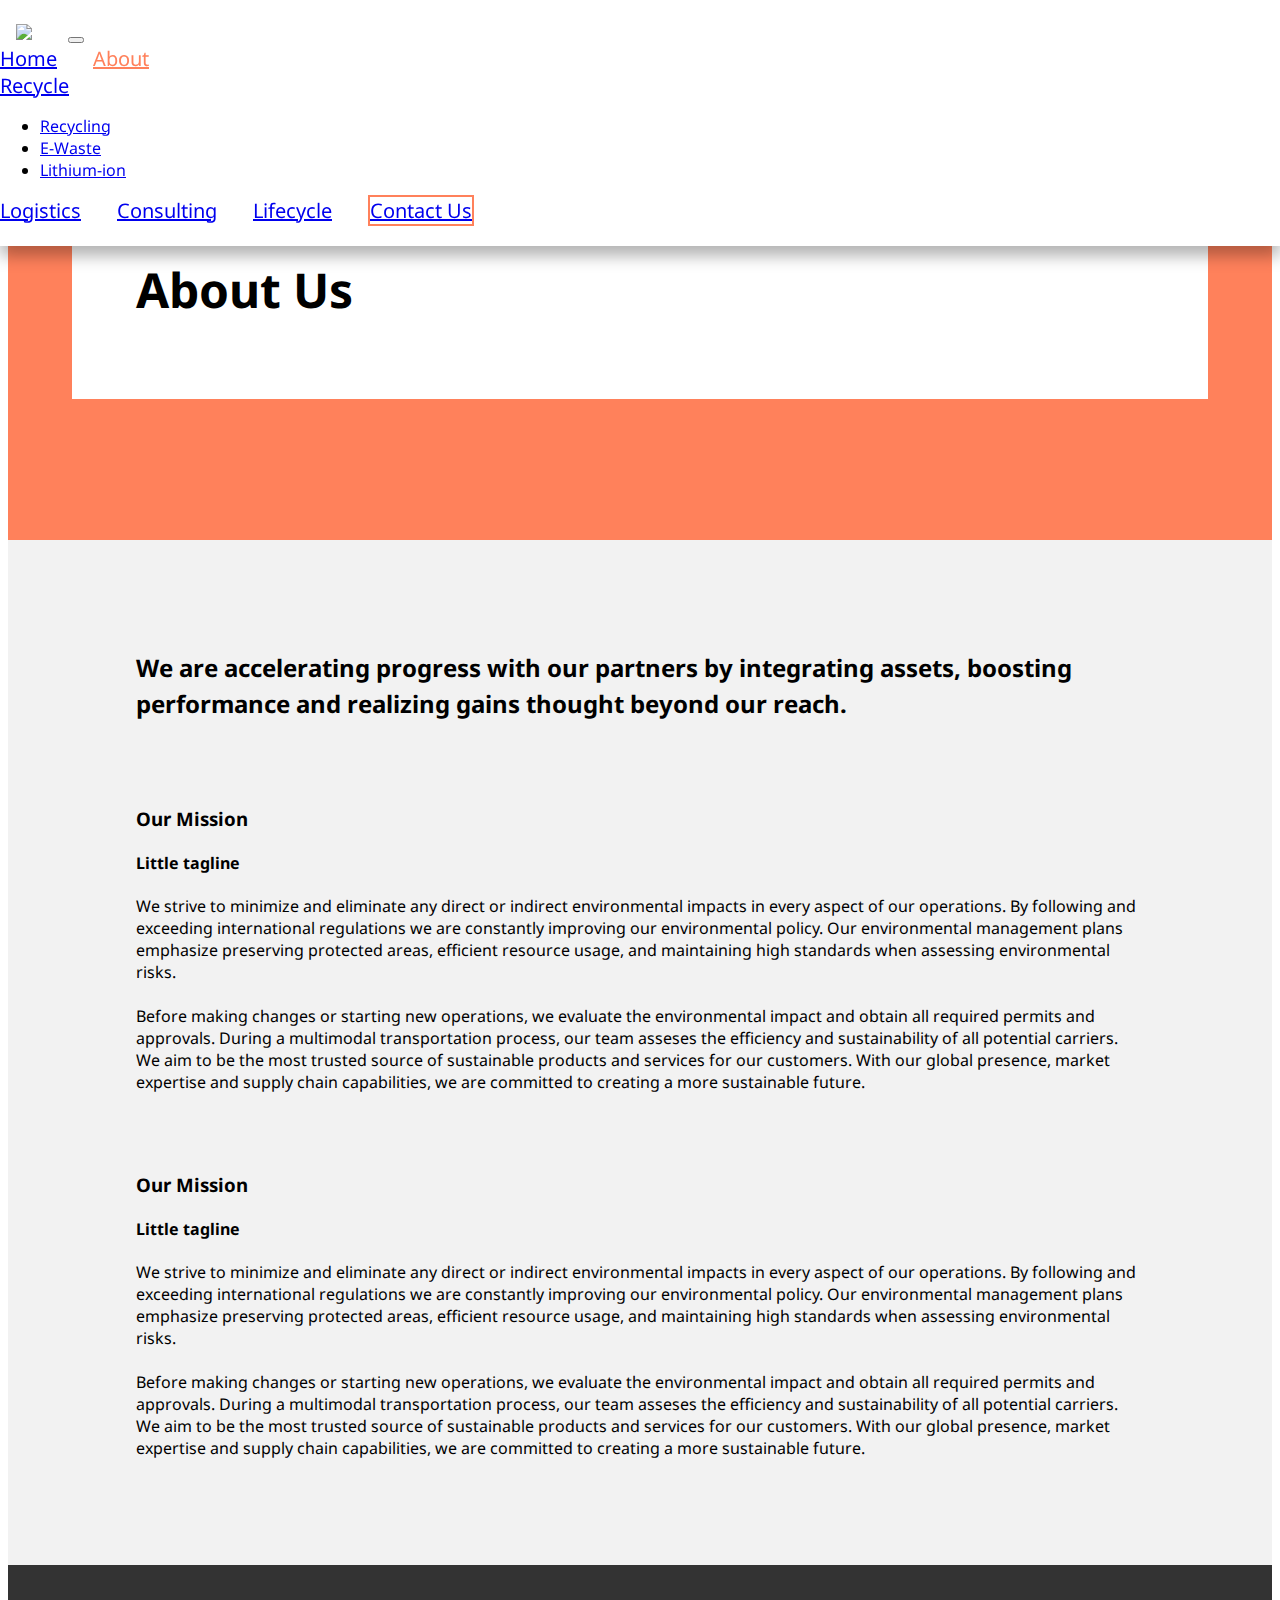
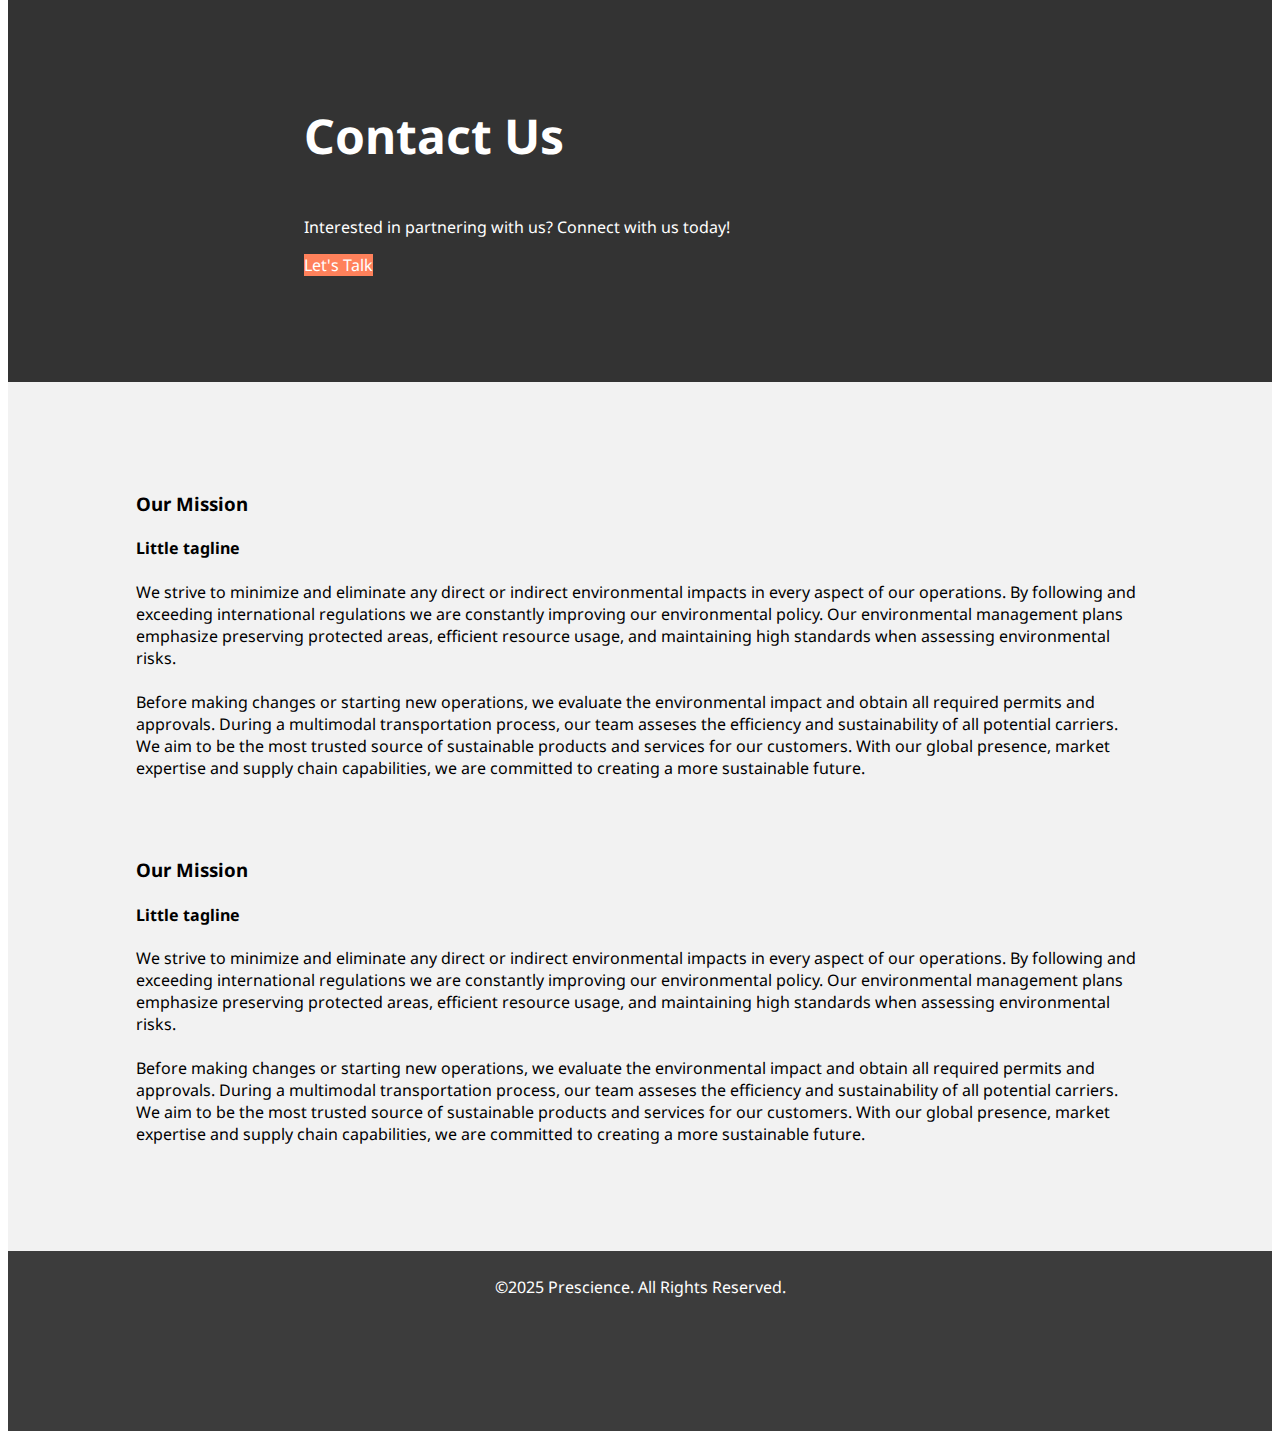
==== commit a33e13fa: "Wow so many commits" ====
--- a/about.html
+++ b/about.html
@@ -32,7 +32,16 @@
         <div class="navbar-nav">
           <a class="nav-link" href="index.html">Home</a>
           <a class="nav-link active" aria-current="page" href="about.html">About</a>
-          <a class="nav-link" href="recycle.html">Recycle</a>
+          <div class="nav-item dropdown">
+            <a class="nav-link dropdown-toggle" href="#" role="button" data-bs-toggle="dropdown" aria-expanded="false">
+              Recycle
+            </a>
+            <ul class="dropdown-menu">
+                <li><a class="dropdown-item" href="recycle.html">Recycling</a></li>  
+                <li><a class="dropdown-item" href="e-waste.html">E-Waste</a></li>
+                <li><a class="dropdown-item" href="lithium.html">Lithium-ion</a></li>
+            </ul>
+          </div>
           <a class="nav-link" href="logistics.html">Logistics</a>
           <a class="nav-link" href="consulting.html">Consulting</a>
           <a class="nav-link" href="lifecycle.html">Lifecycle</a>
--- a/css/main.min.css
+++ b/css/main.min.css
@@ -1 +1 @@
-body{font-family:"Noto Sans",sans-serif,"Noto Sans"}.content{margin-top:10vh;margin-left:0;margin-right:0;padding:0;width:100%;overflow:hidden}.navbar{position:fixed;top:0;left:0;width:100%;height:relative;z-index:100;background-color:#fff;padding-top:2.5vh;padding-bottom:2.5vh;box-shadow:0 10px 15px 0 rgba(0,0,0,.3)}.navbar .navbar-collapse{text-align:left}.navbar .navbar-brand{margin-right:2em;margin-left:1em;width:30vw}@media (min-width:768px){.navbar .navbar-brand{width:20vw}}@media (min-width:992px){.navbar .navbar-brand{width:12vw}}.navbar .navbar-brand .navbar-logo{left:0;top:0;width:100%}.navbar .nav-link{font-size:1.25em}@media (min-width:992px){.navbar .nav-link{margin-right:2vw}}@media (min-width:1200px){.navbar .nav-link{margin-right:2.5vw}}.navbar .nav-link:hover{color:#ff815b}.navbar .navbar-nav .nav-link.active,.navbar .navbar-nav .navbar-nav .nav-link.show{color:#ff815b}.navbar .navbar-nav .contact-us-nav{border:2px solid #ff815b}.navbar .navbar-nav .contact-us-nav:hover{color:#fff;background-color:#ff815b}.navbar .navbar-nav .contact-us-nav.active{color:#fff;background-color:#ff815b}.navbar .nav-search{position:absolute;right:5%}.navbar .nav-search .btn{color:#000;border-color:#ff815b}.navbar .nav-search .btn:hover{background-color:#ff815b;color:#fff}footer{background-color:#3c3c3c;height:30vh;overflow:hidden;width:100%;margin:auto;text-align:center;display:grid;place-items:center}@media (min-width:992px){footer{height:20vh}}footer .footer-top{padding:1vh 0;margin:auto;width:100%}footer .footer-logo{margin:auto;text-align:center;min-height:10vh}@media (min-width:992px){footer .footer-logo{height:15vh}}@media (min-width:1200px){footer .footer-logo{height:20vh}}footer .footer-logo img{height:10vh}@media (min-width:992px){footer .footer-logo img{height:15vh}}@media (min-width:1200px){footer .footer-logo img{height:20vh}}footer .footer-nav{margin:auto;text-align:center}footer .footer-nav .footer-link{text-decoration:none;padding-bottom:.5vw;color:#fff;display:block}footer .footer-nav .footer-link:hover{color:#ff815b}footer .footer-copyright{margin:auto}footer .footer-copyright p{color:#fff}.content{background-color:#f2f2f2}.intro-hero{position:relative;overflow:hidden;padding:0;max-height:70vh}.intro-hero .hero-img-container{width:100%;padding:0;margin:auto}.intro-hero .hero-img-container .hero-img{width:100%;height:auto}.intro-hero .hero-overlay{position:absolute;top:0;left:0;width:100%;height:100%;background-image:linear-gradient(to right,#000,rgba(51,51,51,.25));color:#fff;text-shadow:0 1px 3px rgba(0,0,0,.01);display:flex;justify-content:center;align-items:center}.intro-hero .hero-overlay .hero-content{padding-left:10%;margin:auto;width:100%}.intro-hero .hero-overlay .hero-content h2{font-size:2em;margin-bottom:2vh;font:Poppins,sans-serif,Poppins;font-weight:700}@media (min-width:768px){.intro-hero .hero-overlay .hero-content h2{margin-bottom:5vh;font-size:3em}}.intro-hero .hero-overlay .hero-content p{font-size:1em;margin-bottom:2vh}@media (min-width:768px){.intro-hero .hero-overlay .hero-content p{margin-bottom:5vh;font-size:1.5em}}.intro-hero .hero-overlay .hero-content .btn{font-size:1em;background-color:#ff815b;color:#fff;text-decoration:none}.intro-hero .hero-overlay .hero-content .btn:hover{background-color:#333;border-color:#fff;border-width:1px;border-style:solid}@media (min-width:768px){.intro-hero .hero-overlay .hero-content .btn{font-size:1.25em}}.intro-callout-section{padding:10vh 5vw}.intro-callout-section .intro-callout-heading{display:flex;justify-content:center;align-items:center}.intro-callout-section .intro-callout-heading h3{font:Poppins,sans-serif,Poppins;font-size:3.5em;line-height:1.5em}.intro-callout-section .intro-callout-heading h3 b{color:#ff815b;font-weight:400}.intro-callout-section .intro-callout-body .intro-callout-icon{font-size:5em;color:#ff815b;font-weight:900;display:flex;justify-content:center;align-items:center;margin-bottom:5vh}.intro-callout-section .intro-callout-body h4{font-weight:700;font-size:2em}.intro-callout-section .intro-callout-body p{line-height:2em}.our-mission-section{background-image:url(../img/light-streaks-traffic.jpg),linear-gradient(to right,#000,rgba(51,51,51,.25));background-size:cover;background-position:center center;background-blend-mode:multiply;height:auto;min-height:60vh;padding:10vh 5vw;margin-bottom:10vh}.our-mission-section .our-mission-float{background-color:#333;padding:5vh 5vw;width:100%}@media (min-width:768px){.our-mission-section .our-mission-float{width:auto;display:grid;place-items:right}}@media (min-width:992px){.our-mission-section .our-mission-float{width:auto}}.our-mission-section .our-mission-float h3{font:Poppins,sans-serif,Poppins;font-weight:700;font-size:3em;color:#fff}.our-mission-section .our-mission-float p{color:#fff}.our-mission-section .our-mission-float .learn-more{background-color:#ff815b;color:#fff;text-decoration:none}.our-mission-section .our-mission-float .learn-more:hover{background-color:#333;border-color:#fff;border-width:1px;border-style:solid}.get-started{margin-bottom:10vh}.get-started .get-started-head{margin:auto;text-align:center;width:100%;margin-bottom:10vh}.get-started .get-started-head h3{font:Poppins,sans-serif,Poppins;font-weight:700;font-size:3em;color:#000}.get-started .get-started-body{padding:0 5vw;margin:auto;width:100%}.get-started .get-started-body .get-started-quad{margin-bottom:1.5rem;text-align:left}@media (min-width:0px){.get-started .get-started-body .get-started-quad{text-align:center}}@media (min-width:768px){.get-started .get-started-body .get-started-quad{text-align:left}}.get-started .get-started-body .get-started-quad p{margin-bottom:5vh}.get-started .get-started-body .get-started-quad .get-started-icon{font-size:5em;color:#ff815b;font-weight:900;display:flex;justify-content:center;align-items:center;margin-bottom:5vh}.contact-callout-section{background-color:#333;width:100%;height:auto;padding:10vh 0}.contact-callout-section .contact-callout-button{background-color:#ff815b;color:#fff;text-decoration:none}.contact-callout-section .contact-callout-button:hover{background-color:#333;border-color:#fff;border-width:1px;border-style:solid}.contact-callout-section .cover-container{margin:auto;max-width:42em}.contact-callout-section .cover-container h3{font:Poppins,sans-serif,Poppins;font-weight:700;font-size:3em;color:#fff}.contact-callout-section .cover-container p{font:"Noto Sans",sans-serif,"Noto Sans";color:#fff}.services-description{padding:10vh 10vw}.services-description .services-desc-cell{display:block;position:relative;margin-bottom:5vh}.services-description .services-desc-cell a{text-decoration:none;color:#000;display:block;width:100%;height:100%;padding:1vh 1vw}.services-description .services-desc-cell a:hover{position:relative;z-index:1;transform:translateY(-5px);box-shadow:0 5px 10px rgba(0,0,0,.2);transition:all .2s ease-in-out}.services-description .services-desc-cell a h4{font:Poppins,sans-serif,Poppins;font-weight:700;font-size:1.5em}.services-description .services-desc-cell a p{line-height:2em}.services-description .services-desc-cell a .services-desc-icon{font-size:5em;color:#ff815b;font-weight:900;display:flex;justify-content:center;align-items:center;margin-bottom:5vh}.about-callout-section{height:auto;min-height:40vh;background-color:#333;padding:5vh 5vw}.about-callout-section .about-callout-header h3{font:Poppins,sans-serif,Poppins;font-weight:700;font-size:3em;color:#fff}.about-callout-section .about-callout-body p{font:"Noto Sans",sans-serif,"Noto Sans";color:#fff}.about-callout-section .about-callout-body .learn-more{background-color:#fff;border-color:#fff;color:#000}.about-callout-section .about-callout-body .learn-more:hover{background-color:#ff815b;border-color:#ff815b;color:#fff}.about-callout-section .about-callout-body a h4{font-size:1.25em}.btn-light,.btn-light:focus,.btn-light:hover{color:#333;text-shadow:none}.marketing-callout-section{padding:10vh 5vw;background-image:url(../img/shipment-background.jpg);width:100%;background-size:cover;background-repeat:no-repeat;background-position:center}.marketing-callout-section .marketing-callout-header{text-align:left;overflow:hidden}.marketing-callout-section .marketing-callout-header h3{font:Poppins,sans-serif,Poppins;font-weight:700;font-size:2em;color:#fff;margin-bottom:5vh}@media (min-width:768px){.marketing-callout-section .marketing-callout-header h3{font-size:3em}}.marketing-callout-section .marketing-callout-body hr{width:50%;border-style:solid;border-width:5px;border-color:#fff;margin-bottom:5vh;opacity:1}.marketing-callout-section .marketing-callout-body p{font-size:1.5em;color:#fff}.contact-us-section{padding:10vh 0 10vh 0}.contact-us-section h2{font:Poppins,sans-serif,Poppins;font-size:3em;font-weight:700;margin-bottom:5vh}.contact-us-section form .form-group{margin-bottom:5vh}.contact-us-section form .contact-callout-button{background-color:#ff815b;color:#fff;text-decoration:none}.contact-us-section form .contact-callout-button:hover{background-color:#333;border-color:#fff;border-width:1px;border-style:solid}.sub-page-heading-section{background-color:#ff815b;height:auto;min-height:30vh;padding:10vh 5vw}.sub-page-heading-section .sub-page-heading-float{background-color:#fff;padding:5vh 5vw;width:100%}@media (min-width:768px){.sub-page-heading-section .sub-page-heading-float{width:auto;display:grid;place-items:right}}@media (min-width:992px){.sub-page-heading-section .sub-page-heading-float{width:auto}}.sub-page-heading-section .sub-page-heading-float h1{font:Poppins,sans-serif,Poppins;font-weight:700;font-size:3em}.sub-page-body-section{padding:10vh 10vw}.sub-page-body-section .sub-page-tagline{padding-bottom:5vh}.sub-page-body-section .sub-page-tagline h2{line-height:1.5em}.sub-page-body-section .sub-page-body-content h3{font-weight:700}+body{font-family:"Noto Sans",sans-serif,"Noto Sans"}.content{margin-top:10vh;margin-left:0;margin-right:0;padding:0;width:100%;overflow:hidden}.navbar{position:fixed;top:0;left:0;width:100%;height:relative;z-index:100;background-color:#fff;padding-top:2.5vh;padding-bottom:2.5vh;box-shadow:0 10px 15px 0 rgba(0,0,0,.3)}.navbar .navbar-collapse{text-align:left}.navbar .navbar-brand{margin-right:2em;margin-left:1em;width:30vw}@media (min-width:768px){.navbar .navbar-brand{width:20vw}}@media (min-width:992px){.navbar .navbar-brand{width:12vw}}.navbar .navbar-brand .navbar-logo{left:0;top:0;width:100%}.navbar .nav-link{font-size:1.25em}@media (min-width:992px){.navbar .nav-link{margin-right:2vw}}@media (min-width:1200px){.navbar .nav-link{margin-right:2.5vw}}.navbar .nav-link:hover{color:#ff815b}.navbar .navbar-nav .nav-link.active,.navbar .navbar-nav .navbar-nav .nav-link.show{color:#ff815b}.navbar .navbar-nav .contact-us-nav{border:2px solid #ff815b}.navbar .navbar-nav .contact-us-nav:hover{color:#fff;background-color:#ff815b}.navbar .navbar-nav .contact-us-nav.active{color:#fff;background-color:#ff815b}.navbar .navbar-nav .dropdown-menu .dropdown-item.active,.navbar .navbar-nav .dropdown-menu .dropdown-item:active{color:#fff;background-color:#ff815b}.navbar .nav-search{position:absolute;right:5%}.navbar .nav-search .btn{color:#000;border-color:#ff815b}.navbar .nav-search .btn:hover{background-color:#ff815b;color:#fff}footer{background-color:#3c3c3c;height:30vh;overflow:hidden;width:100%;margin:auto;text-align:center;display:grid;place-items:center}@media (min-width:992px){footer{height:20vh}}footer .footer-top{padding:1vh 0;margin:auto;width:100%}footer .footer-logo{margin:auto;text-align:center;min-height:10vh}@media (min-width:992px){footer .footer-logo{height:15vh}}@media (min-width:1200px){footer .footer-logo{height:20vh}}footer .footer-logo img{height:10vh}@media (min-width:992px){footer .footer-logo img{height:15vh}}@media (min-width:1200px){footer .footer-logo img{height:20vh}}footer .footer-nav{margin:auto;text-align:center}footer .footer-nav .footer-link{text-decoration:none;padding-bottom:.5vw;color:#fff;display:block}footer .footer-nav .footer-link:hover{color:#ff815b}footer .footer-copyright{margin:auto}footer .footer-copyright p{color:#fff}.content{background-color:#f2f2f2}.intro-hero{position:relative;overflow:hidden;padding:0;max-height:70vh}.intro-hero .hero-img-container{width:100%;padding:0;margin:auto}.intro-hero .hero-img-container .hero-img{width:100%;height:auto}.intro-hero .hero-overlay{position:absolute;top:0;left:0;width:100%;height:100%;background-image:linear-gradient(to right,#000,rgba(51,51,51,.25));color:#fff;text-shadow:0 1px 3px rgba(0,0,0,.01);display:flex;justify-content:center;align-items:center}.intro-hero .hero-overlay .hero-content{padding-left:10%;margin:auto;width:100%}.intro-hero .hero-overlay .hero-content h2{font-size:2em;margin-bottom:2vh;font:Poppins,sans-serif,Poppins;font-weight:700}@media (min-width:768px){.intro-hero .hero-overlay .hero-content h2{margin-bottom:5vh;font-size:3em}}.intro-hero .hero-overlay .hero-content p{font-size:1em;margin-bottom:2vh}@media (min-width:768px){.intro-hero .hero-overlay .hero-content p{margin-bottom:5vh;font-size:1.5em}}.intro-hero .hero-overlay .hero-content .btn{font-size:1em;background-color:#ff815b;color:#fff;text-decoration:none}.intro-hero .hero-overlay .hero-content .btn:hover{background-color:#333;border-color:#fff;border-width:1px;border-style:solid}@media (min-width:768px){.intro-hero .hero-overlay .hero-content .btn{font-size:1.25em}}.intro-callout-section{padding:10vh 5vw}.intro-callout-section .intro-callout-heading{display:flex;justify-content:center;align-items:center}.intro-callout-section .intro-callout-heading h3{font:Poppins,sans-serif,Poppins;font-size:3.5em;line-height:1.5em}.intro-callout-section .intro-callout-heading h3 b{color:#ff815b;font-weight:400}.intro-callout-section .intro-callout-body .intro-callout-icon{font-size:5em;color:#ff815b;font-weight:900;display:flex;justify-content:center;align-items:center;margin-bottom:5vh}.intro-callout-section .intro-callout-body h4{font-weight:700;font-size:2em}.intro-callout-section .intro-callout-body p{line-height:2em}.our-mission-section{background-image:url(../img/light-streaks-traffic.jpg),linear-gradient(to right,#000,rgba(51,51,51,.25));background-size:cover;background-position:center center;background-blend-mode:multiply;height:auto;min-height:60vh;padding:10vh 5vw;margin-bottom:10vh}.our-mission-section .our-mission-float{background-color:#333;padding:5vh 5vw;width:100%}@media (min-width:768px){.our-mission-section .our-mission-float{width:auto;display:grid;place-items:right}}@media (min-width:992px){.our-mission-section .our-mission-float{width:auto}}.our-mission-section .our-mission-float h3{font:Poppins,sans-serif,Poppins;font-weight:700;font-size:3em;color:#fff}.our-mission-section .our-mission-float p{color:#fff}.our-mission-section .our-mission-float .learn-more{background-color:#ff815b;color:#fff;text-decoration:none}.our-mission-section .our-mission-float .learn-more:hover{background-color:#333;border-color:#fff;border-width:1px;border-style:solid}.get-started{margin-bottom:10vh}.get-started .get-started-head{margin:auto;text-align:center;width:100%;margin-bottom:10vh}.get-started .get-started-head h3{font:Poppins,sans-serif,Poppins;font-weight:700;font-size:3em;color:#000}.get-started .get-started-body{padding:0 5vw;margin:auto;width:100%}.get-started .get-started-body .get-started-quad{margin-bottom:1.5rem;text-align:left}@media (min-width:0px){.get-started .get-started-body .get-started-quad{text-align:center}}@media (min-width:768px){.get-started .get-started-body .get-started-quad{text-align:left}}.get-started .get-started-body .get-started-quad p{margin-bottom:5vh}.get-started .get-started-body .get-started-quad .get-started-icon{font-size:5em;color:#ff815b;font-weight:900;display:flex;justify-content:center;align-items:center;margin-bottom:5vh}.contact-callout-section{background-color:#333;width:100%;height:auto;padding:10vh 0}.contact-callout-section .contact-callout-button{background-color:#ff815b;color:#fff;text-decoration:none}.contact-callout-section .contact-callout-button:hover{background-color:#333;border-color:#fff;border-width:1px;border-style:solid}.contact-callout-section .cover-container{margin:auto;max-width:42em}.contact-callout-section .cover-container h3{font:Poppins,sans-serif,Poppins;font-weight:700;font-size:3em;color:#fff}.contact-callout-section .cover-container p{font:"Noto Sans",sans-serif,"Noto Sans";color:#fff}.services-description{padding:10vh 10vw}.services-description .services-desc-cell{display:block;position:relative;margin-bottom:5vh}.services-description .services-desc-cell a{text-decoration:none;color:#000;display:block;width:100%;height:100%;padding:1vh 1vw}.services-description .services-desc-cell a:hover{position:relative;z-index:1;transform:translateY(-5px);box-shadow:0 5px 10px rgba(0,0,0,.2);transition:all .2s ease-in-out}.services-description .services-desc-cell a h4{font:Poppins,sans-serif,Poppins;font-weight:700;font-size:1.5em}.services-description .services-desc-cell a p{line-height:2em}.services-description .services-desc-cell a .services-desc-icon{font-size:5em;color:#ff815b;font-weight:900;display:flex;justify-content:center;align-items:center;margin-bottom:5vh}.about-callout-section{height:auto;min-height:40vh;background-color:#333;padding:5vh 5vw}.about-callout-section .about-callout-header h3{font:Poppins,sans-serif,Poppins;font-weight:700;font-size:3em;color:#fff}.about-callout-section .about-callout-body p{font:"Noto Sans",sans-serif,"Noto Sans";color:#fff}.about-callout-section .about-callout-body .learn-more{background-color:#fff;border-color:#fff;color:#000}.about-callout-section .about-callout-body .learn-more:hover{background-color:#ff815b;border-color:#ff815b;color:#fff}.about-callout-section .about-callout-body a h4{font-size:1.25em}.btn-light,.btn-light:focus,.btn-light:hover{color:#333;text-shadow:none}.marketing-callout-section{padding:10vh 5vw;background-image:url(../img/shipment-background.jpg);width:100%;background-size:cover;background-repeat:no-repeat;background-position:center}.marketing-callout-section .marketing-callout-header{text-align:left;overflow:hidden}.marketing-callout-section .marketing-callout-header h3{font:Poppins,sans-serif,Poppins;font-weight:700;font-size:2em;color:#fff;margin-bottom:5vh}@media (min-width:768px){.marketing-callout-section .marketing-callout-header h3{font-size:3em}}.marketing-callout-section .marketing-callout-body hr{width:50%;border-style:solid;border-width:5px;border-color:#fff;margin-bottom:5vh;opacity:1}.marketing-callout-section .marketing-callout-body p{font-size:1.5em;color:#fff}.contact-us-section{padding:10vh 0 10vh 0}.contact-us-section h2{font:Poppins,sans-serif,Poppins;font-size:3em;font-weight:700;margin-bottom:5vh}.contact-us-section form .form-group{margin-bottom:5vh}.contact-us-section form .contact-callout-button{background-color:#ff815b;color:#fff;text-decoration:none}.contact-us-section form .contact-callout-button:hover{background-color:#333;border-color:#fff;border-width:1px;border-style:solid}.sub-page-heading-section{background-color:#ff815b;height:auto;min-height:30vh;padding:10vh 5vw}.sub-page-heading-section .sub-page-heading-float{background-color:#fff;padding:5vh 5vw;width:100%}@media (min-width:768px){.sub-page-heading-section .sub-page-heading-float{width:auto;display:grid;place-items:right}}@media (min-width:992px){.sub-page-heading-section .sub-page-heading-float{width:auto}}.sub-page-heading-section .sub-page-heading-float h1{font:Poppins,sans-serif,Poppins;font-weight:700;font-size:3em}.sub-page-body-section{padding:10vh 10vw}.sub-page-body-section .sub-page-tagline{padding-bottom:5vh}.sub-page-body-section .sub-page-tagline h2{line-height:1.5em}.sub-page-body-section .sub-page-body-content h3{font-weight:700}.lithium-intro-section{padding:10vh 5vw;background-image:url(../img/shipment-background.jpg);width:100%;background-size:cover;background-repeat:no-repeat;background-position:center}.lithium-intro-section .lithium-intro-header{text-align:left;overflow:hidden}.lithium-intro-section .lithium-intro-header h1{font:Poppins,sans-serif,Poppins;font-weight:700;font-size:3em;color:#fff;margin-bottom:5vh}@media (min-width:768px){.lithium-intro-section .lithium-intro-header h1{font-size:4em}}.lithium-intro-section .lithium-intro-body hr{width:50%;border-style:solid;border-width:5px;border-color:#fff;margin-bottom:5vh;opacity:1}.lithium-intro-section .lithium-intro-body p{font-size:1.5em;color:#fff}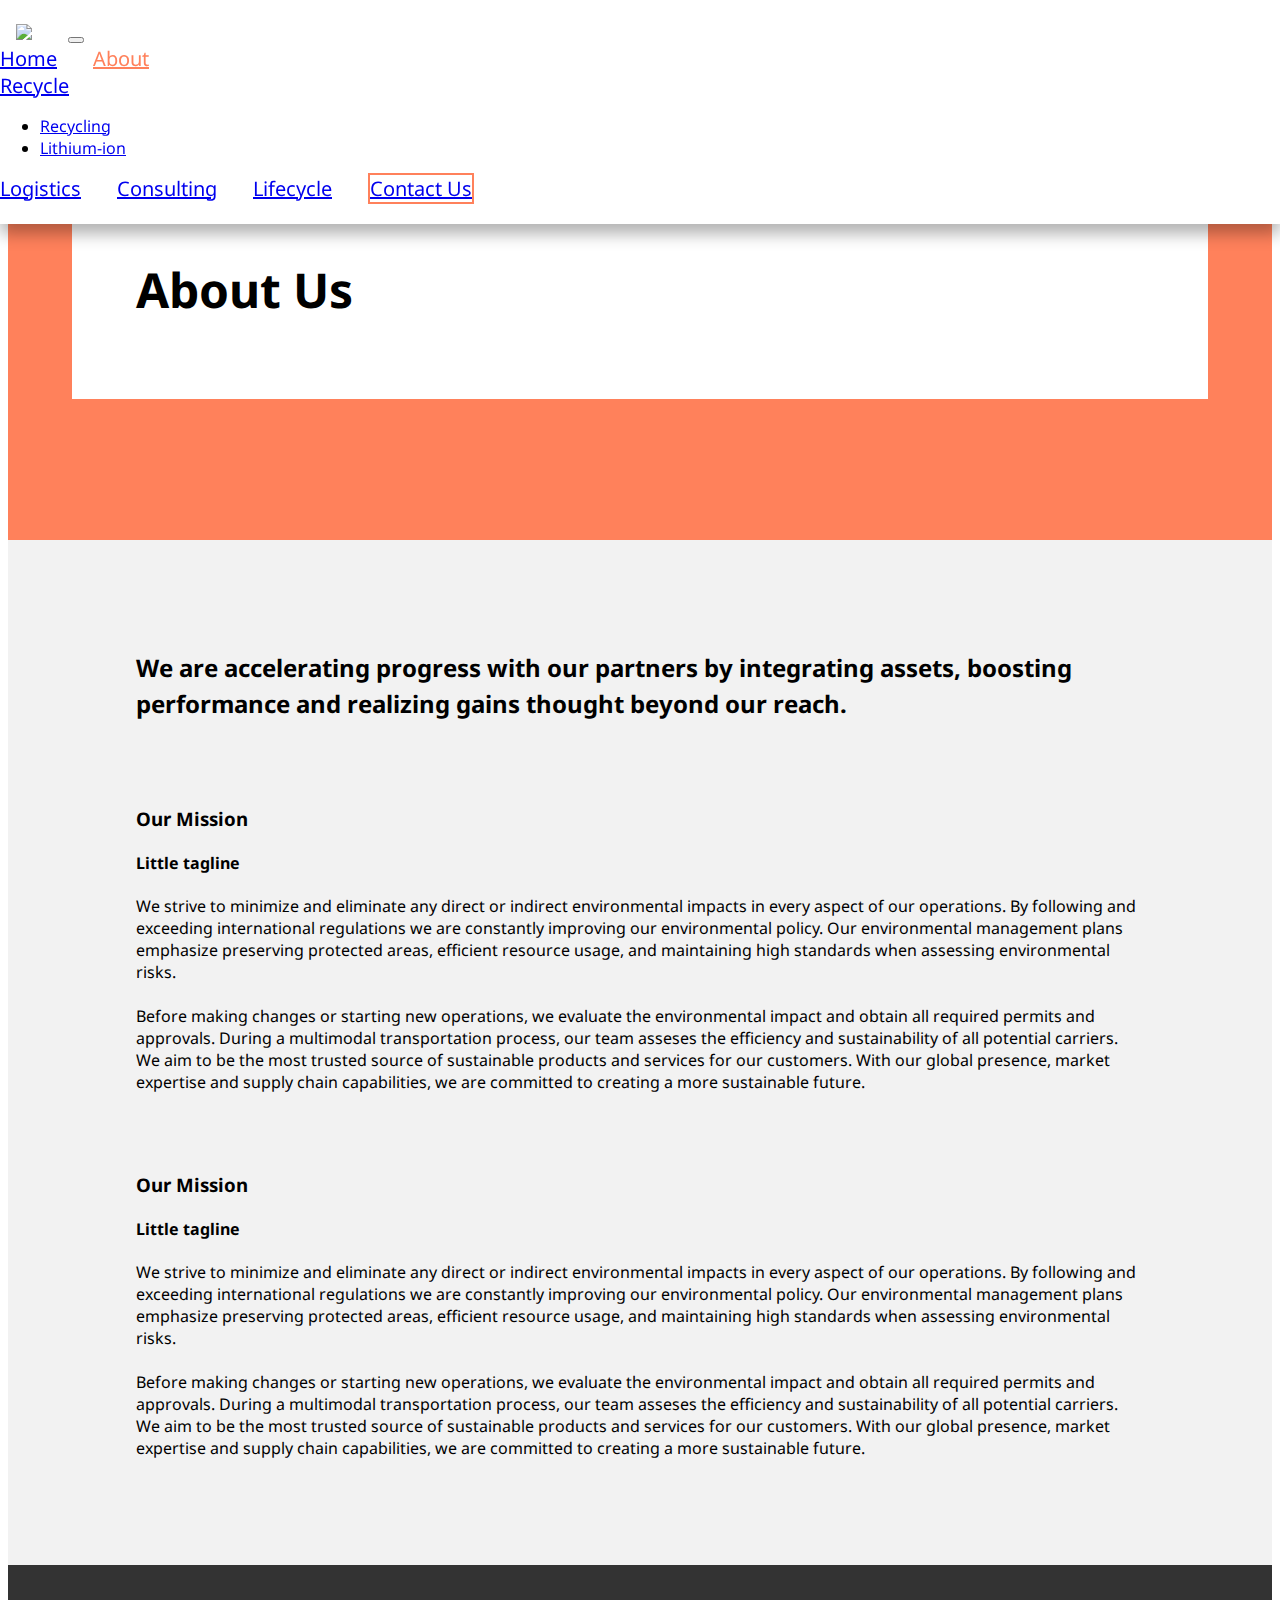
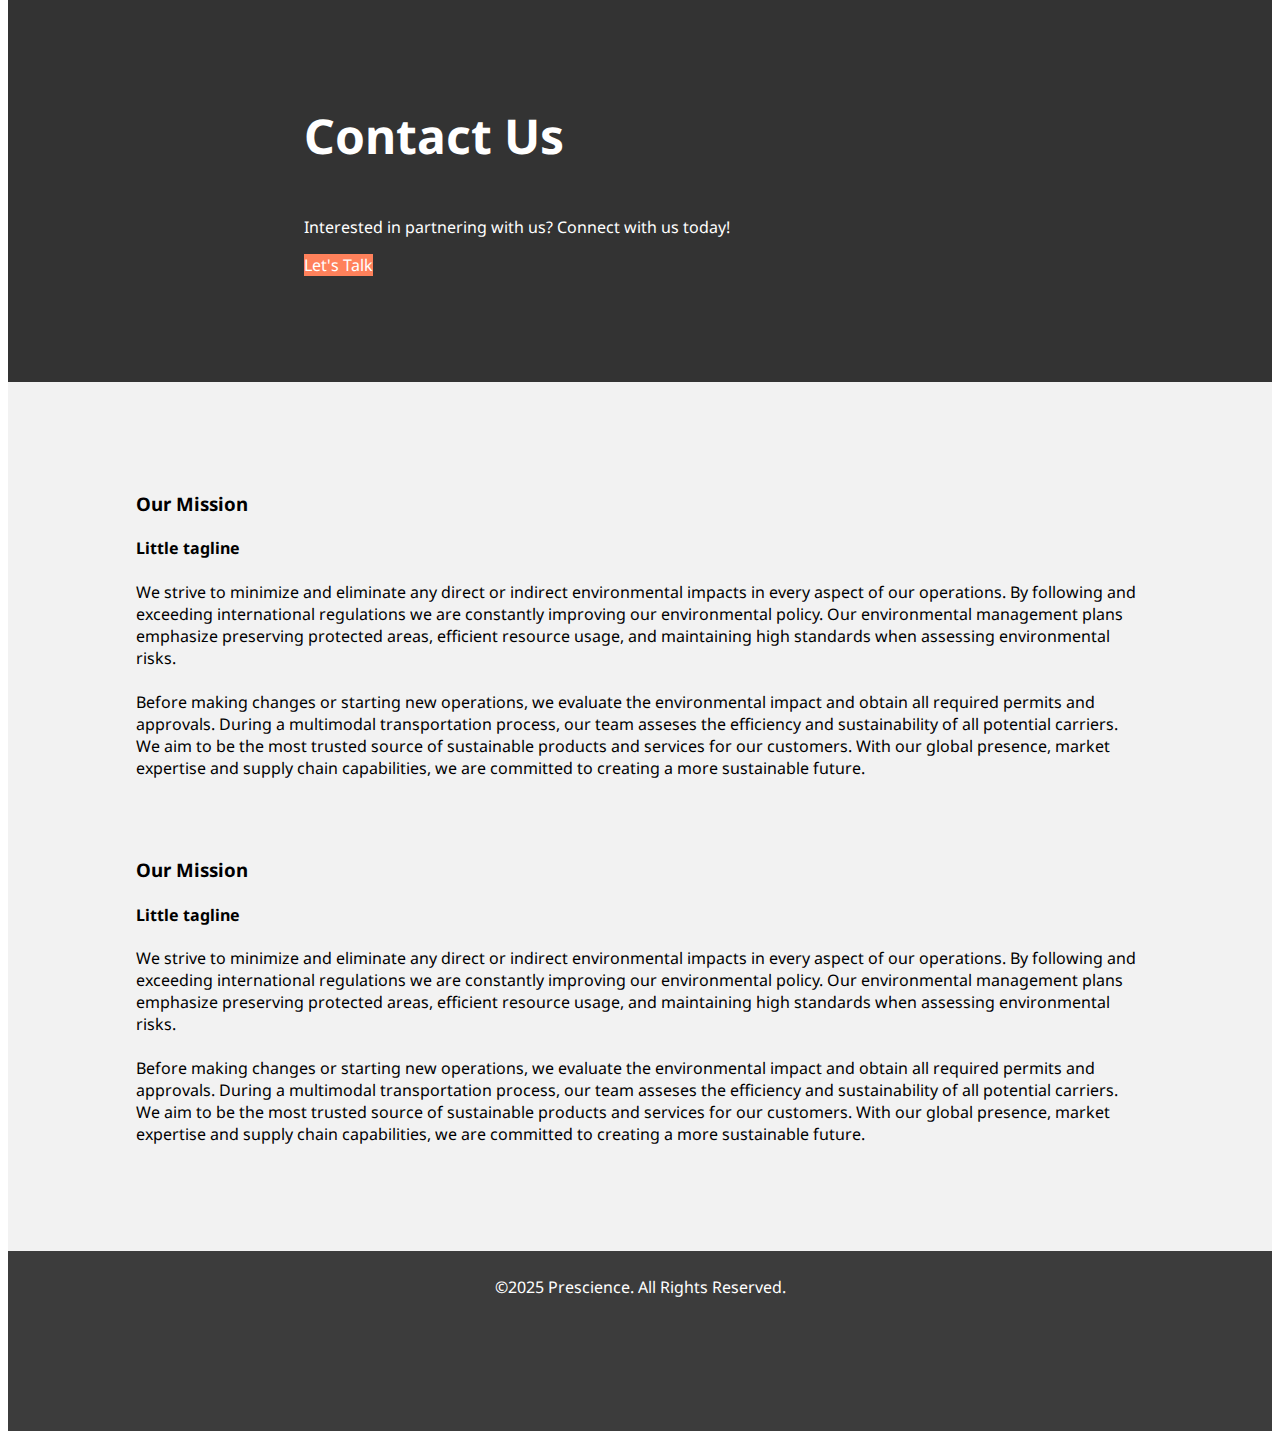
==== commit a85317de: "lifecycle commits" ====
--- a/about.html
+++ b/about.html
@@ -37,8 +37,7 @@
               Recycle
             </a>
             <ul class="dropdown-menu">
-                <li><a class="dropdown-item" href="recycle.html">Recycling</a></li>  
-                <li><a class="dropdown-item" href="e-waste.html">E-Waste</a></li>
+                <li><a class="dropdown-item" href="recycle.html">Recycling</a></li>
                 <li><a class="dropdown-item" href="lithium.html">Lithium-ion</a></li>
             </ul>
           </div>
--- a/css/main.min.css
+++ b/css/main.min.css
@@ -1 +1 @@
-body{font-family:"Noto Sans",sans-serif,"Noto Sans"}.content{margin-top:10vh;margin-left:0;margin-right:0;padding:0;width:100%;overflow:hidden}.navbar{position:fixed;top:0;left:0;width:100%;height:relative;z-index:100;background-color:#fff;padding-top:2.5vh;padding-bottom:2.5vh;box-shadow:0 10px 15px 0 rgba(0,0,0,.3)}.navbar .navbar-collapse{text-align:left}.navbar .navbar-brand{margin-right:2em;margin-left:1em;width:30vw}@media (min-width:768px){.navbar .navbar-brand{width:20vw}}@media (min-width:992px){.navbar .navbar-brand{width:12vw}}.navbar .navbar-brand .navbar-logo{left:0;top:0;width:100%}.navbar .nav-link{font-size:1.25em}@media (min-width:992px){.navbar .nav-link{margin-right:2vw}}@media (min-width:1200px){.navbar .nav-link{margin-right:2.5vw}}.navbar .nav-link:hover{color:#ff815b}.navbar .navbar-nav .nav-link.active,.navbar .navbar-nav .navbar-nav .nav-link.show{color:#ff815b}.navbar .navbar-nav .contact-us-nav{border:2px solid #ff815b}.navbar .navbar-nav .contact-us-nav:hover{color:#fff;background-color:#ff815b}.navbar .navbar-nav .contact-us-nav.active{color:#fff;background-color:#ff815b}.navbar .navbar-nav .dropdown-menu .dropdown-item.active,.navbar .navbar-nav .dropdown-menu .dropdown-item:active{color:#fff;background-color:#ff815b}.navbar .nav-search{position:absolute;right:5%}.navbar .nav-search .btn{color:#000;border-color:#ff815b}.navbar .nav-search .btn:hover{background-color:#ff815b;color:#fff}footer{background-color:#3c3c3c;height:30vh;overflow:hidden;width:100%;margin:auto;text-align:center;display:grid;place-items:center}@media (min-width:992px){footer{height:20vh}}footer .footer-top{padding:1vh 0;margin:auto;width:100%}footer .footer-logo{margin:auto;text-align:center;min-height:10vh}@media (min-width:992px){footer .footer-logo{height:15vh}}@media (min-width:1200px){footer .footer-logo{height:20vh}}footer .footer-logo img{height:10vh}@media (min-width:992px){footer .footer-logo img{height:15vh}}@media (min-width:1200px){footer .footer-logo img{height:20vh}}footer .footer-nav{margin:auto;text-align:center}footer .footer-nav .footer-link{text-decoration:none;padding-bottom:.5vw;color:#fff;display:block}footer .footer-nav .footer-link:hover{color:#ff815b}footer .footer-copyright{margin:auto}footer .footer-copyright p{color:#fff}.content{background-color:#f2f2f2}.intro-hero{position:relative;overflow:hidden;padding:0;max-height:70vh}.intro-hero .hero-img-container{width:100%;padding:0;margin:auto}.intro-hero .hero-img-container .hero-img{width:100%;height:auto}.intro-hero .hero-overlay{position:absolute;top:0;left:0;width:100%;height:100%;background-image:linear-gradient(to right,#000,rgba(51,51,51,.25));color:#fff;text-shadow:0 1px 3px rgba(0,0,0,.01);display:flex;justify-content:center;align-items:center}.intro-hero .hero-overlay .hero-content{padding-left:10%;margin:auto;width:100%}.intro-hero .hero-overlay .hero-content h2{font-size:2em;margin-bottom:2vh;font:Poppins,sans-serif,Poppins;font-weight:700}@media (min-width:768px){.intro-hero .hero-overlay .hero-content h2{margin-bottom:5vh;font-size:3em}}.intro-hero .hero-overlay .hero-content p{font-size:1em;margin-bottom:2vh}@media (min-width:768px){.intro-hero .hero-overlay .hero-content p{margin-bottom:5vh;font-size:1.5em}}.intro-hero .hero-overlay .hero-content .btn{font-size:1em;background-color:#ff815b;color:#fff;text-decoration:none}.intro-hero .hero-overlay .hero-content .btn:hover{background-color:#333;border-color:#fff;border-width:1px;border-style:solid}@media (min-width:768px){.intro-hero .hero-overlay .hero-content .btn{font-size:1.25em}}.intro-callout-section{padding:10vh 5vw}.intro-callout-section .intro-callout-heading{display:flex;justify-content:center;align-items:center}.intro-callout-section .intro-callout-heading h3{font:Poppins,sans-serif,Poppins;font-size:3.5em;line-height:1.5em}.intro-callout-section .intro-callout-heading h3 b{color:#ff815b;font-weight:400}.intro-callout-section .intro-callout-body .intro-callout-icon{font-size:5em;color:#ff815b;font-weight:900;display:flex;justify-content:center;align-items:center;margin-bottom:5vh}.intro-callout-section .intro-callout-body h4{font-weight:700;font-size:2em}.intro-callout-section .intro-callout-body p{line-height:2em}.our-mission-section{background-image:url(../img/light-streaks-traffic.jpg),linear-gradient(to right,#000,rgba(51,51,51,.25));background-size:cover;background-position:center center;background-blend-mode:multiply;height:auto;min-height:60vh;padding:10vh 5vw;margin-bottom:10vh}.our-mission-section .our-mission-float{background-color:#333;padding:5vh 5vw;width:100%}@media (min-width:768px){.our-mission-section .our-mission-float{width:auto;display:grid;place-items:right}}@media (min-width:992px){.our-mission-section .our-mission-float{width:auto}}.our-mission-section .our-mission-float h3{font:Poppins,sans-serif,Poppins;font-weight:700;font-size:3em;color:#fff}.our-mission-section .our-mission-float p{color:#fff}.our-mission-section .our-mission-float .learn-more{background-color:#ff815b;color:#fff;text-decoration:none}.our-mission-section .our-mission-float .learn-more:hover{background-color:#333;border-color:#fff;border-width:1px;border-style:solid}.get-started{margin-bottom:10vh}.get-started .get-started-head{margin:auto;text-align:center;width:100%;margin-bottom:10vh}.get-started .get-started-head h3{font:Poppins,sans-serif,Poppins;font-weight:700;font-size:3em;color:#000}.get-started .get-started-body{padding:0 5vw;margin:auto;width:100%}.get-started .get-started-body .get-started-quad{margin-bottom:1.5rem;text-align:left}@media (min-width:0px){.get-started .get-started-body .get-started-quad{text-align:center}}@media (min-width:768px){.get-started .get-started-body .get-started-quad{text-align:left}}.get-started .get-started-body .get-started-quad p{margin-bottom:5vh}.get-started .get-started-body .get-started-quad .get-started-icon{font-size:5em;color:#ff815b;font-weight:900;display:flex;justify-content:center;align-items:center;margin-bottom:5vh}.contact-callout-section{background-color:#333;width:100%;height:auto;padding:10vh 0}.contact-callout-section .contact-callout-button{background-color:#ff815b;color:#fff;text-decoration:none}.contact-callout-section .contact-callout-button:hover{background-color:#333;border-color:#fff;border-width:1px;border-style:solid}.contact-callout-section .cover-container{margin:auto;max-width:42em}.contact-callout-section .cover-container h3{font:Poppins,sans-serif,Poppins;font-weight:700;font-size:3em;color:#fff}.contact-callout-section .cover-container p{font:"Noto Sans",sans-serif,"Noto Sans";color:#fff}.services-description{padding:10vh 10vw}.services-description .services-desc-cell{display:block;position:relative;margin-bottom:5vh}.services-description .services-desc-cell a{text-decoration:none;color:#000;display:block;width:100%;height:100%;padding:1vh 1vw}.services-description .services-desc-cell a:hover{position:relative;z-index:1;transform:translateY(-5px);box-shadow:0 5px 10px rgba(0,0,0,.2);transition:all .2s ease-in-out}.services-description .services-desc-cell a h4{font:Poppins,sans-serif,Poppins;font-weight:700;font-size:1.5em}.services-description .services-desc-cell a p{line-height:2em}.services-description .services-desc-cell a .services-desc-icon{font-size:5em;color:#ff815b;font-weight:900;display:flex;justify-content:center;align-items:center;margin-bottom:5vh}.about-callout-section{height:auto;min-height:40vh;background-color:#333;padding:5vh 5vw}.about-callout-section .about-callout-header h3{font:Poppins,sans-serif,Poppins;font-weight:700;font-size:3em;color:#fff}.about-callout-section .about-callout-body p{font:"Noto Sans",sans-serif,"Noto Sans";color:#fff}.about-callout-section .about-callout-body .learn-more{background-color:#fff;border-color:#fff;color:#000}.about-callout-section .about-callout-body .learn-more:hover{background-color:#ff815b;border-color:#ff815b;color:#fff}.about-callout-section .about-callout-body a h4{font-size:1.25em}.btn-light,.btn-light:focus,.btn-light:hover{color:#333;text-shadow:none}.marketing-callout-section{padding:10vh 5vw;background-image:url(../img/shipment-background.jpg);width:100%;background-size:cover;background-repeat:no-repeat;background-position:center}.marketing-callout-section .marketing-callout-header{text-align:left;overflow:hidden}.marketing-callout-section .marketing-callout-header h3{font:Poppins,sans-serif,Poppins;font-weight:700;font-size:2em;color:#fff;margin-bottom:5vh}@media (min-width:768px){.marketing-callout-section .marketing-callout-header h3{font-size:3em}}.marketing-callout-section .marketing-callout-body hr{width:50%;border-style:solid;border-width:5px;border-color:#fff;margin-bottom:5vh;opacity:1}.marketing-callout-section .marketing-callout-body p{font-size:1.5em;color:#fff}.contact-us-section{padding:10vh 0 10vh 0}.contact-us-section h2{font:Poppins,sans-serif,Poppins;font-size:3em;font-weight:700;margin-bottom:5vh}.contact-us-section form .form-group{margin-bottom:5vh}.contact-us-section form .contact-callout-button{background-color:#ff815b;color:#fff;text-decoration:none}.contact-us-section form .contact-callout-button:hover{background-color:#333;border-color:#fff;border-width:1px;border-style:solid}.sub-page-heading-section{background-color:#ff815b;height:auto;min-height:30vh;padding:10vh 5vw}.sub-page-heading-section .sub-page-heading-float{background-color:#fff;padding:5vh 5vw;width:100%}@media (min-width:768px){.sub-page-heading-section .sub-page-heading-float{width:auto;display:grid;place-items:right}}@media (min-width:992px){.sub-page-heading-section .sub-page-heading-float{width:auto}}.sub-page-heading-section .sub-page-heading-float h1{font:Poppins,sans-serif,Poppins;font-weight:700;font-size:3em}.sub-page-body-section{padding:10vh 10vw}.sub-page-body-section .sub-page-tagline{padding-bottom:5vh}.sub-page-body-section .sub-page-tagline h2{line-height:1.5em}.sub-page-body-section .sub-page-body-content h3{font-weight:700}.lithium-intro-section{padding:10vh 5vw;background-image:url(../img/shipment-background.jpg);width:100%;background-size:cover;background-repeat:no-repeat;background-position:center}.lithium-intro-section .lithium-intro-header{text-align:left;overflow:hidden}.lithium-intro-section .lithium-intro-header h1{font:Poppins,sans-serif,Poppins;font-weight:700;font-size:3em;color:#fff;margin-bottom:5vh}@media (min-width:768px){.lithium-intro-section .lithium-intro-header h1{font-size:4em}}.lithium-intro-section .lithium-intro-body hr{width:50%;border-style:solid;border-width:5px;border-color:#fff;margin-bottom:5vh;opacity:1}.lithium-intro-section .lithium-intro-body p{font-size:1.5em;color:#fff}+body{font-family:"Noto Sans",sans-serif,"Noto Sans"}.material-symbols-outlined{font-variation-settings:"FILL" 0;font-size:48px}.content{margin-top:10vh;margin-left:0;margin-right:0;padding:0;width:100%;overflow:hidden}.navbar{position:fixed;top:0;left:0;width:100%;height:relative;z-index:100;background-color:#fff;padding-top:2.5vh;padding-bottom:2.5vh;box-shadow:0 10px 15px 0 rgba(0,0,0,.3)}.navbar .navbar-collapse{text-align:left}.navbar .navbar-brand{margin-right:2em;margin-left:1em;width:30vw}@media (min-width:768px){.navbar .navbar-brand{width:20vw}}@media (min-width:992px){.navbar .navbar-brand{width:12vw}}.navbar .navbar-brand .navbar-logo{left:0;top:0;width:100%}.navbar .nav-link{font-size:1.25em}@media (min-width:992px){.navbar .nav-link{margin-right:2vw}}@media (min-width:1200px){.navbar .nav-link{margin-right:2.5vw}}.navbar .nav-link:hover{color:#ff815b}.navbar .navbar-nav .nav-link.active,.navbar .navbar-nav .navbar-nav .nav-link.show{color:#ff815b}.navbar .navbar-nav .contact-us-nav{border:2px solid #ff815b}.navbar .navbar-nav .contact-us-nav:hover{color:#fff;background-color:#ff815b}.navbar .navbar-nav .contact-us-nav.active{color:#fff;background-color:#ff815b}.navbar .navbar-nav .dropdown-menu .dropdown-item.active,.navbar .navbar-nav .dropdown-menu .dropdown-item:active{color:#fff;background-color:#ff815b}.navbar .nav-search{position:absolute;right:5%}.navbar .nav-search .btn{color:#000;border-color:#ff815b}.navbar .nav-search .btn:hover{background-color:#ff815b;color:#fff}footer{background-color:#3c3c3c;height:30vh;overflow:hidden;width:100%;margin:auto;text-align:center;display:grid;place-items:center}@media (min-width:992px){footer{height:20vh}}footer .footer-top{padding:1vh 0;margin:auto;width:100%}footer .footer-logo{margin:auto;text-align:center;min-height:10vh}@media (min-width:992px){footer .footer-logo{height:15vh}}@media (min-width:1200px){footer .footer-logo{height:20vh}}footer .footer-logo img{height:10vh}@media (min-width:992px){footer .footer-logo img{height:15vh}}@media (min-width:1200px){footer .footer-logo img{height:20vh}}footer .footer-nav{margin:auto;text-align:center}footer .footer-nav .footer-link{text-decoration:none;padding-bottom:.5vw;color:#fff;display:block}footer .footer-nav .footer-link:hover{color:#ff815b}footer .footer-copyright{margin:auto}footer .footer-copyright p{color:#fff}.content{background-color:#f2f2f2}.intro-hero{position:relative;overflow:hidden;padding:0;max-height:70vh}.intro-hero .hero-img-container{width:100%;padding:0;margin:auto}.intro-hero .hero-img-container .hero-img{width:100%;height:auto}.intro-hero .hero-overlay{position:absolute;top:0;left:0;width:100%;height:100%;background-image:linear-gradient(to right,#000,rgba(51,51,51,.25));color:#fff;text-shadow:0 1px 3px rgba(0,0,0,.01);display:flex;justify-content:center;align-items:center}.intro-hero .hero-overlay .hero-content{padding-left:10%;margin:auto;width:100%}.intro-hero .hero-overlay .hero-content h2{font-size:2em;margin-bottom:2vh;font:Poppins,sans-serif,Poppins;font-weight:700}@media (min-width:768px){.intro-hero .hero-overlay .hero-content h2{margin-bottom:5vh;font-size:3em}}.intro-hero .hero-overlay .hero-content p{font-size:1em;margin-bottom:2vh}@media (min-width:768px){.intro-hero .hero-overlay .hero-content p{margin-bottom:5vh;font-size:1.5em}}.intro-hero .hero-overlay .hero-content .btn{font-size:1em;background-color:#ff815b;color:#fff;text-decoration:none}.intro-hero .hero-overlay .hero-content .btn:hover{background-color:#333;border-color:#fff;border-width:1px;border-style:solid}@media (min-width:768px){.intro-hero .hero-overlay .hero-content .btn{font-size:1.25em}}.intro-callout-section{padding:10vh 5vw}.intro-callout-section .intro-callout-heading{display:flex;justify-content:center;align-items:center}.intro-callout-section .intro-callout-heading h3{font:Poppins,sans-serif,Poppins;font-size:3.5em;line-height:1.5em}.intro-callout-section .intro-callout-heading h3 b{color:#ff815b;font-weight:400}.intro-callout-section .intro-callout-body .intro-callout-icon{font-size:5em;color:#ff815b;font-weight:900;display:flex;justify-content:center;align-items:center;margin-bottom:5vh}.intro-callout-section .intro-callout-body h4{font-weight:700;font-size:2em}.intro-callout-section .intro-callout-body p{line-height:2em}.our-mission-section{background-image:url(../img/light-streaks-traffic.jpg),linear-gradient(to right,#000,rgba(51,51,51,.25));background-size:cover;background-position:center center;background-blend-mode:multiply;height:auto;min-height:60vh;padding:10vh 5vw;margin-bottom:10vh}.our-mission-section .our-mission-float{background-color:#333;padding:5vh 5vw;width:100%}@media (min-width:768px){.our-mission-section .our-mission-float{width:auto;display:grid;place-items:right}}@media (min-width:992px){.our-mission-section .our-mission-float{width:auto}}.our-mission-section .our-mission-float h3{font:Poppins,sans-serif,Poppins;font-weight:700;font-size:3em;color:#fff}.our-mission-section .our-mission-float p{color:#fff}.our-mission-section .our-mission-float .learn-more{background-color:#ff815b;color:#fff;text-decoration:none}.our-mission-section .our-mission-float .learn-more:hover{background-color:#333;border-color:#fff;border-width:1px;border-style:solid}.get-started{margin-bottom:10vh}.get-started .get-started-head{margin:auto;text-align:center;width:100%;margin-bottom:10vh}.get-started .get-started-head h3{font:Poppins,sans-serif,Poppins;font-weight:700;font-size:3em;color:#000}.get-started .get-started-body{padding:0 5vw;margin:auto;width:100%}.get-started .get-started-body .get-started-quad{margin-bottom:1.5rem;text-align:left}@media (min-width:0px){.get-started .get-started-body .get-started-quad{text-align:center}}@media (min-width:768px){.get-started .get-started-body .get-started-quad{text-align:left}}.get-started .get-started-body .get-started-quad p{margin-bottom:5vh}.get-started .get-started-body .get-started-quad .get-started-icon{font-size:5em;color:#ff815b;font-weight:900;display:flex;justify-content:center;align-items:center;margin-bottom:5vh}.contact-callout-section{background-color:#333;width:100%;height:auto;padding:10vh 0}.contact-callout-section .contact-callout-button{background-color:#ff815b;color:#fff;text-decoration:none}.contact-callout-section .contact-callout-button:hover{background-color:#333;border-color:#fff;border-width:1px;border-style:solid}.contact-callout-section .cover-container{margin:auto;max-width:42em}.contact-callout-section .cover-container h3{font:Poppins,sans-serif,Poppins;font-weight:700;font-size:3em;color:#fff}.contact-callout-section .cover-container p{font:"Noto Sans",sans-serif,"Noto Sans";color:#fff}.services-description{padding:10vh 10vw}.services-description .services-desc-cell{display:block;position:relative;margin-bottom:5vh}.services-description .services-desc-cell a{text-decoration:none;color:#000;display:block;width:100%;height:100%;padding:1vh 1vw}.services-description .services-desc-cell a:hover{position:relative;z-index:1;transform:translateY(-5px);box-shadow:0 5px 10px rgba(0,0,0,.2);transition:all .2s ease-in-out}.services-description .services-desc-cell a h4{font:Poppins,sans-serif,Poppins;font-weight:700;font-size:1.5em}.services-description .services-desc-cell a p{line-height:2em}.services-description .services-desc-cell a .services-desc-icon{font-size:5em;color:#ff815b;font-weight:900;display:flex;justify-content:center;align-items:center;margin-bottom:5vh}.about-callout-section{height:auto;min-height:40vh;background-color:#333;padding:5vh 5vw}.about-callout-section .about-callout-header h3{font:Poppins,sans-serif,Poppins;font-weight:700;font-size:3em;color:#fff}.about-callout-section .about-callout-body p{font:"Noto Sans",sans-serif,"Noto Sans";color:#fff}.about-callout-section .about-callout-body .learn-more{background-color:#fff;border-color:#fff;color:#000}.about-callout-section .about-callout-body .learn-more:hover{background-color:#ff815b;border-color:#ff815b;color:#fff}.about-callout-section .about-callout-body a h4{font-size:1.25em}.btn-light,.btn-light:focus,.btn-light:hover{color:#333;text-shadow:none}.marketing-callout-section{padding:10vh 5vw;background-image:url(../img/recycle-and-shipment-background.jpg);width:100%;background-size:cover;background-repeat:no-repeat;background-position:center}.marketing-callout-section .marketing-callout-header{text-align:left;overflow:hidden}.marketing-callout-section .marketing-callout-header h3{font:Poppins,sans-serif,Poppins;font-weight:700;font-size:2em;color:#fff;margin-bottom:5vh}@media (min-width:768px){.marketing-callout-section .marketing-callout-header h3{font-size:3em}}.marketing-callout-section .marketing-callout-body hr{width:50%;border-style:solid;border-width:5px;border-color:#fff;margin-bottom:5vh;opacity:1}.marketing-callout-section .marketing-callout-body p{font-size:1.5em;color:#fff}.contact-us-section{padding:10vh 0 10vh 0}.contact-us-section h2{font:Poppins,sans-serif,Poppins;font-size:3em;font-weight:700;margin-bottom:5vh}.contact-us-section form .form-group{margin-bottom:5vh}.contact-us-section form .contact-callout-button{background-color:#ff815b;color:#fff;text-decoration:none}.contact-us-section form .contact-callout-button:hover{background-color:#333;border-color:#fff;border-width:1px;border-style:solid}.sub-page-heading-section{background-color:#ff815b;height:auto;min-height:30vh;padding:10vh 5vw}.sub-page-heading-section .sub-page-heading-float{background-color:#fff;padding:5vh 5vw;width:100%}@media (min-width:768px){.sub-page-heading-section .sub-page-heading-float{width:auto;display:grid;place-items:right}}@media (min-width:992px){.sub-page-heading-section .sub-page-heading-float{width:auto}}.sub-page-heading-section .sub-page-heading-float h1{font:Poppins,sans-serif,Poppins;font-weight:700;font-size:3em}.sub-page-body-section{padding:10vh 10vw}.sub-page-body-section .sub-page-tagline{padding-bottom:5vh}.sub-page-body-section .sub-page-tagline h2{line-height:1.5em}.sub-page-body-section .sub-page-body-content h3{font-weight:700}.lithium-intro-section{padding:10vh 5vw;background-image:url(../img/battery-recycle-background.jpg);width:100%;background-size:cover;background-repeat:no-repeat;background-position:center}.lithium-intro-section .lithium-intro-header{text-align:left;overflow:hidden}.lithium-intro-section .lithium-intro-header h1{font:Poppins,sans-serif,Poppins;font-weight:700;font-size:3em;color:#fff;margin-bottom:5vh}@media (min-width:768px){.lithium-intro-section .lithium-intro-header h1{font-size:4em}}.lithium-intro-section .lithium-intro-body hr{width:50%;border-style:solid;border-width:5px;border-color:#fff;margin-bottom:5vh;opacity:1}.lithium-intro-section .lithium-intro-body p{font-size:1.5em;color:#fff}.lithium-block-section{padding:10vh 15vw;justify-content:center;align-items:center}.lithium-block-section .lithium-block-heading{margin-bottom:5vh}.lithium-block-section .lithium-block-heading h3{font:Poppins,sans-serif,Poppins;font-weight:700;font-size:2em;text-align:center}@media (min-width:768px){.lithium-block-section .lithium-block-heading h3{font-size:3em}}.lithium-block-section .lithium-block-body p{text-align:left}.lithium-process-section{padding:10vh 10vw;width:100%}.lithium-process-section .lithium-process-header{margin-bottom:5vh}.lithium-process-section .lithium-process-header h3{font:Poppins,sans-serif,Poppins;font-size:3em;font-weight:700}.lithium-process-section .lithium-process-header hr{width:20vw;border-width:2px;border-style:solid;border-color:#000;opacity:1}.lithium-process-section .lithium-process-body{margin-bottom:5vh}.lithium-process-section .lithium-process-body h4{font-weight:700}@media (min-width:992px){.lithium-process-section .lithium-process-body p{padding-right:5vw}}.lithium-two-up-section{padding:0}.lithium-two-up-section .lithium-two-up-left{background-image:url(../img/recycle-cycle-background.jpg);background-size:cover;background-repeat:no-repeat;background-position:center;display:none;overflow:hidden}.lithium-two-up-section .lithium-two-up-left img{max-height:50vh}@media (min-width:992px){.lithium-two-up-section .lithium-two-up-left{display:block}}.lithium-two-up-section .lithium-two-up-right{display:flex;align-items:center;justify-content:center;padding:0 10vw 10vh 10vw}.lithium-two-up-section .lithium-two-up-right .lithium-two-up-right-body{flex-direction:column;align-items:flex-start}.lithium-two-up-section .lithium-two-up-right .lithium-two-up-right-body h3{display:block;text-align:left;margin-bottom:5vh;font-weight:700}.lithium-two-up-section .lithium-two-up-right .lithium-two-up-right-body p{display:block;text-align:left}.logistics-intro-section{padding:10vh 5vw;background-image:url(../img/shipment-background.jpg);width:100%;background-size:cover;background-repeat:no-repeat;background-position:center}.logistics-intro-section .logistics-intro-header{text-align:left;overflow:hidden}.logistics-intro-section .logistics-intro-header h1{font:Poppins,sans-serif,Poppins;font-weight:700;font-size:3em;color:#fff;margin-bottom:5vh}@media (min-width:768px){.logistics-intro-section .logistics-intro-header h1{font-size:4em}}.logistics-intro-section .logistics-intro-body hr{width:50%;border-style:solid;border-width:5px;border-color:#fff;margin-bottom:5vh;opacity:1}.logistics-intro-section .logistics-intro-body p{font-size:1.5em;color:#fff}.logistics-tagline-section{padding:10vh 10vw}.logistics-tagline-section .logistics-tagline{padding-bottom:5vh}.logistics-tagline-section .logistics-tagline h2{font-weight:700;font-size:3em}.logistics-tagline-section .logistics-tagline-content h3{font-weight:700}.logistics-services-section{display:flex;justify-content:center;align-items:center}.logistics-services-section .logistics-services-container{padding:0;position:relative;display:flex;justify-content:center;align-items:center;margin:0}.logistics-services-section .logistics-services-container .logistics-services-img{position:absolute;top:0;left:0;width:100%;height:100%;overflow:hidden}.logistics-services-section .logistics-services-container .logistics-img{width:100%;height:100%;-o-object-fit:cover;object-fit:cover}.logistics-services-section .logistics-services-container .logistics-services-overlay{padding:10vh 10vw;width:100%;height:100%;background-image:linear-gradient(to right,#000,rgba(51,51,51,.25));color:#fff;display:flex;flex-direction:column;justify-content:center;align-items:center;text-align:center;position:relative}.logistics-services-section .logistics-services-container .logistics-services-content{text-align:center}.logistics-services-section .logistics-services-container .logistics-services-content h3{font:Poppins,sans-serif,Poppins;font-weight:700;font-size:3em;margin-bottom:5vh;color:#fff}.logistics-services-section .logistics-services-container .logistics-services-content .logistics-services-icon{font-size:5em;color:#ff815b;font-weight:900;margin-bottom:5vh}.logistics-services-section .logistics-services-container .logistics-services-content .logistics-services-button{background-color:#ff815b;color:#fff}.logistics-services-section .logistics-services-container .logistics-services-content .logistics-services-button:hover{background:0 0;color:#ff815b;border-width:2px;border-style:solid;border-color:#ff815b}.logistics-tabs-section{padding:15vh 5vw 0 5vw}.logistics-tabs-section .logistics-tabs-header{padding:0}.logistics-tabs-section .logistics-tabs-header h3{font:Poppins,sans-serif,Poppins;font-weight:700;font-size:3em}.logistics-tabs-section .logistics-tabs-header p{font-size:1.5em}.logistics-tabs-section .logistics-tabs-body{padding:0}.logistics-tabs-section .logistics-tabs-body .nav-tabs .nav-item .nav-link{padding:5vh 5vw;font-weight:700;font-size:1.5em;height:100%;width:100%;text-decoration:none;color:#000;border-left:1px solid #757575;border-right:1px solid #757575;box-sizing:border-box}.logistics-tabs-section .logistics-tabs-body .nav-tabs .nav-item .nav-link:hover{background-color:#cecece}.logistics-tabs-section .logistics-tabs-body .nav-tabs .nav-item .active{color:#fff;background-color:#ff815b}.logistics-tabs-section .logistics-tabs-body .nav-tabs .nav-item .active:hover{background-color:#ff815b}.logistics-tabs-section .logistics-tabs-body .tab-content{padding:0}.logistics-tabs-section .logistics-tabs-body .tab-content .tab-pane{padding:10vh 10vw;color:#fff;width:100%;background-color:#333}.lifecycle-intro-section{padding:10vh 5vw;background-image:url(../img/shipment-background.jpg);width:100%;background-size:cover;background-repeat:no-repeat;background-position:center}.lifecycle-intro-section .lifecycle-intro-header{text-align:left;overflow:hidden}.lifecycle-intro-section .lifecycle-intro-header h1{font:Poppins,sans-serif,Poppins;font-weight:700;font-size:3em;color:#fff;margin-bottom:5vh}@media (min-width:768px){.lifecycle-intro-section .lifecycle-intro-header h1{font-size:4em}}.lifecycle-intro-section .lifecycle-intro-body hr{width:50%;border-style:solid;border-width:5px;border-color:#fff;margin-bottom:5vh;opacity:1}.lifecycle-intro-section .lifecycle-intro-body p{font-size:1.5em;color:#fff}.lifecycle-tagline-section{padding:10vh 10vw}.lifecycle-tagline-section .lifecycle-tagline{padding-bottom:5vh}.lifecycle-tagline-section .lifecycle-tagline h2{font-weight:700;font-size:3em}.lifecycle-tagline-section .lifecycle-tagline-content h3{font-weight:700}